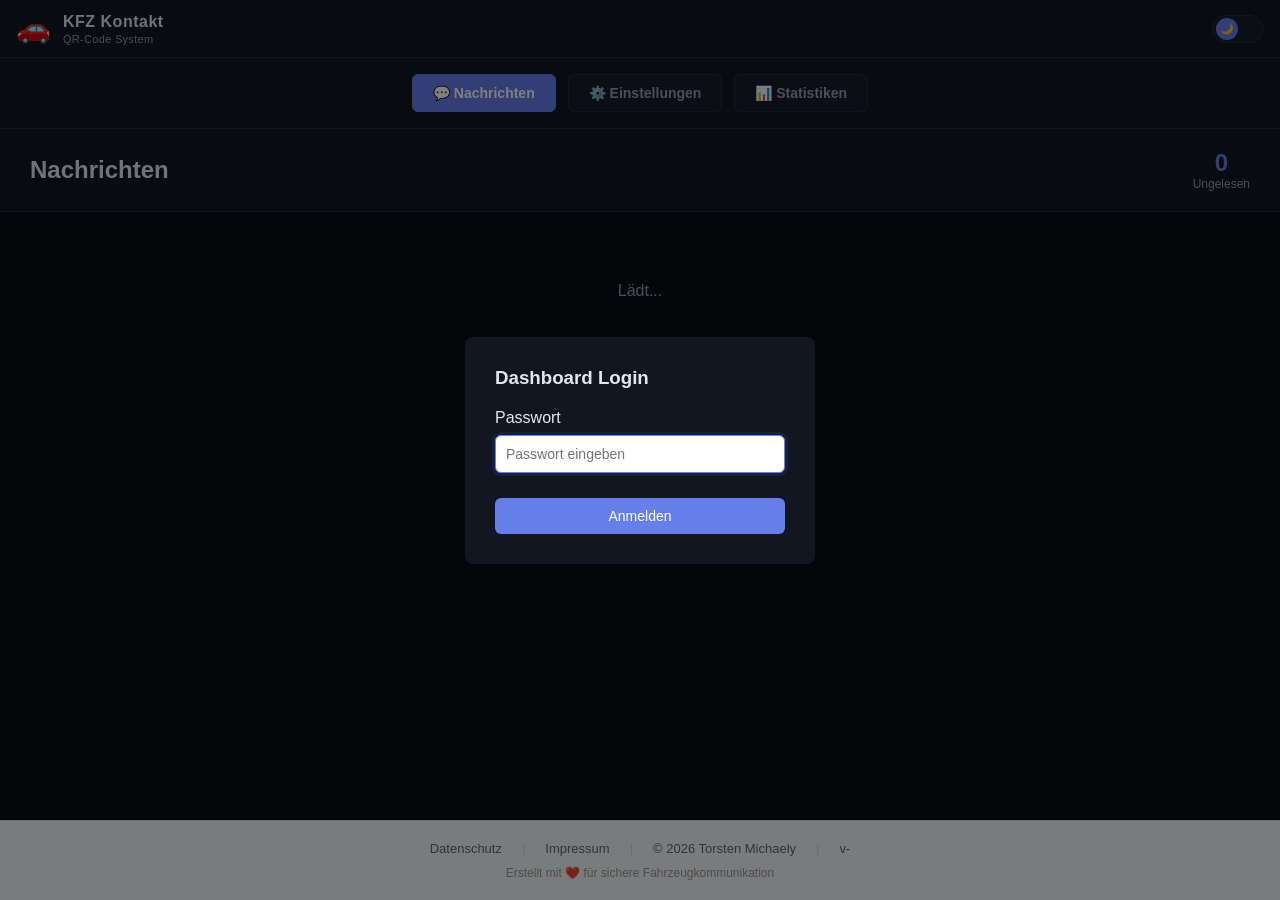
==== frontend/dashboard/index.html @ 1557afb9 "Fix: Navigation mit zentrierten Buttons und Einstellungen statt QR-Codes - Neue .nav-centered Naviga" ====
<!--
╔════════════════════════════════════════════════════════════════╗
║              KFZ Kontakt – QR-Code Kontaktsystem              ║
║                  © 2026 Torsten Michaely                       ║
║              Alle Rechte vorbehalten / All rights reserved     ║
║                                                                ║
║  Dieses Werk ist urheberrechtlich geschützt. Die Vervielfältigung
║  Verbreitung oder Bearbeitung ohne ausdrückliche Genehmigung  ║
║  des Urhebers ist untersagt und wird strafrechtlich verfolgt. ║
║  WhatsApp-Integration für flexible Kontaktmöglichkeiten.      ║
╚════════════════════════════════════════════════════════════════╝
-->
<!DOCTYPE html>
<html lang="de">
<head>
    <meta charset="UTF-8">
    <meta name="viewport" content="width=device-width, initial-scale=1.0">
    <title>KFZ Kontakt Dashboard</title>
    <meta name="copyright" content="© 2026 Torsten Michaely – Alle Rechte vorbehalten. WhatsApp-Integration für Kontaktmöglichkeiten.">
    <meta name="author" content="Torsten Michaely">
    <meta name="application-name" content="KFZ Kontakt">
    <meta name="description" content="QR-Code Nachrichtensystem für Fahrzeughalter – Dashboard zur Verwaltung">
    <meta name="keywords" content="KFZ, QR-Code, Kontakt, Fahrzeug, Nachricht, Telegram, WhatsApp">
    <meta name="robots" content="index, follow">
    <link rel="manifest" href="../manifest.json">
    <link rel="icon" href="../assets/favicon.svg" type="image/svg+xml">
    <link rel="icon" href="../assets/favicon.svg" sizes="any">
    <meta name="theme-color" content="#667eea">
    <link rel="stylesheet" href="css/style.css">

    <!-- Schema.org Structured Data -->
    <script type="application/ld+json">
    {
      "@context": "https://schema.org",
      "@type": "WebApplication",
      "name": "KFZ Kontakt",
      "url": "https://kfz-kontakt.michaely.de",
      "description": "Sichere QR-Code Kommunikation zwischen Fahrzeughaltern",
      "author": {
        "@type": "Person",
        "name": "Torsten Michaely"
      },
      "version": "1.0.124",
      "copyrightYear": 2026,
      "copyrightHolder": "Torsten Michaely",
      "applicationCategory": "BusinessApplication",
      "offers": {
        "@type": "Offer",
        "price": "0",
        "priceCurrency": "EUR"
      }
    }
    </script>
</head>
<body>
    <!-- Top Header mit Logo -->
    <header class="top-header">
        <div class="header-left">
            <span class="header-logo">🚗</span>
            <div class="header-title">
                <h1>KFZ Kontakt</h1>
                <span class="header-subtitle">QR-Code System</span>
            </div>
        </div>
        <div class="header-right">
            <button class="theme-toggle" onclick="toggleTheme()" title="Hell/Dunkel umschalten" aria-label="Theme wechseln">
                <div class="theme-toggle-knob" id="theme-knob">🌙</div>
            </button>
        </div>
    </header>

    <!-- Zentrierte Button-Navigation -->
    <nav class="nav-centered">
        <button class="nav-btn active" data-tab="messages">
            💬 Nachrichten
        </button>
        <button class="nav-btn" data-tab="settings">
            ⚙️ Einstellungen
        </button>
        <button class="nav-btn" data-tab="stats">
            📊 Statistiken
        </button>
    </nav>

    <div class="dashboard">
        <main class="main-content">
            <header class="header">
                <h1 id="pageTitle">Nachrichten</h1>
                <div class="header-right">
                    <div class="stats-quick">
                        <div class="stat">
                            <span class="stat-value" id="unreadCount">0</span>
                            <span class="stat-label">Ungelesen</span>
                        </div>
                    </div>
                </div>
            </header>

            <div class="content">
                <!-- Messages Tab -->
                <div id="messages" class="tab-content active">
                    <div class="messages-list" id="messagesList">
                        <div class="loading">Lädt...</div>
                    </div>
                </div>

                <!-- QR Codes Tab -->
                <div id="settings" class="tab-content">
                    <div class="qrcodes-section">
                        <div class="section-header">
                            <h2>Einstellungen & QR-Codes</h2>
                        </div>

                        <!-- WhatsApp Settings -->
                        <div style="background: #f5f5f5; padding: 20px; border-radius: 8px; margin-bottom: 20px;">
                            <h3 style="margin-bottom: 15px;">WhatsApp Kontakt</h3>
                            <div class="form-group">
                                <label>WhatsApp Nummer (z.B. +491234567890)</label>
                                <div style="display: flex; gap: 10px;">
                                    <input type="text" id="whatsappNumber" placeholder="+49..." style="flex: 1;">
                                    <button class="btn btn-primary" id="saveWhatsappBtn" style="width: auto;">Speichern</button>
                                </div>
                                <small style="color: #999; margin-top: 5px; display: block;">Besucher können dich direkt über WhatsApp kontaktieren</small>
                            </div>
                        </div>

                        <div class="section-header">
                            <h2>Meine QR-Codes</h2>
                            <button class="btn btn-primary" id="generateBtn">+ Neuer QR-Code</button>
                        </div>

                        <div class="qr-generator-modal" id="generatorModal" style="display: none;">
                            <div class="modal-content">
                                <h3>Neuen QR-Code erstellen</h3>
                                <div class="form-group">
                                    <label>Beschreibung (z.B. "Mein Auto")</label>
                                    <input type="text" id="qrLabel" placeholder="Mein Auto" value="Mein Auto">
                                </div>
                                <div class="form-group">
                                    <label>Text auf Sticker</label>
                                    <select id="qrTitleSelect" style="margin-bottom: 8px;">
                                        <option value="">-- Vorschlag wählen --</option>
                                        <option value="FAHRZEUG KONTAKT">FAHRZEUG KONTAKT</option>
                                        <option value="FAHRZEUG MELDUNG">FAHRZEUG MELDUNG</option>
                                        <option value="BESITZER KONTAKTIEREN">BESITZER KONTAKTIEREN</option>
                                        <option value="KONTAKT BESITZER">KONTAKT BESITZER</option>
                                        <option value="FAHRZEUG NACHRICHT">FAHRZEUG NACHRICHT</option>
                                        <option value="SCANNEN & KONTAKT">SCANNEN & KONTAKT</option>
                                        <option value="AUTOHALTER KONTAKT">AUTOHALTER KONTAKT</option>
                                        <option value="FAHRZEUGBESITZER MELDUNG">FAHRZEUGBESITZER MELDUNG</option>
                                        <option value="NACHRICHT AN BESITZER">NACHRICHT AN BESITZER</option>
                                    </select>
                                    <input type="text" id="qrTitle" placeholder="Oder Text eingeben..." value="FAHRZEUG KONTAKT">
                                </div>
                                <div class="form-group">
                                    <label>Design</label>
                                    <select id="qrDesign">
                                        <option value="default">Standard – Mit Rahmen und Label</option>
                                        <option value="minimal">Minimal – Kompakt, nur QR-Code</option>
                                        <option value="professional">Professionell – Großer Rahmen mit Titel</option>
                                    </select>
                                    <small style="color: #999; margin-top: 5px; display: block;" id="designInfo">
                                        Standard: 400×500px, hellgrau mit blauem Rahmen
                                    </small>
                                </div>
                                <div class="form-group">
                                    <label>Hintergrund-Farbe</label>
                                    <input type="color" id="qrBackgroundColor" value="#f5f5f5">
                                </div>
                                <div class="form-group">
                                    <label>Telefon-Icon</label>
                                    <select id="qrIconType">
                                        <option value="phone">☎️ Telefon</option>
                                        <option value="whatsapp">💬 WhatsApp</option>
                                        <option value="email">📧 Email</option>
                                        <option value="none">❌ Keine</option>
                                    </select>
                                </div>
                                <div class="form-group">
                                    <label>Icon Position</label>
                                    <select id="qrIconPosition">
                                        <option value="bottom">⬇️ Unten</option>
                                        <option value="bottom-right">↘️ Unten-Rechts</option>
                                        <option value="right">➡️ Rechts</option>
                                        <option value="top-right">↗️ Oben-Rechts</option>
                                    </select>
                                </div>
                                <div class="form-group">
                                    <label>Kennzeichen (z.B. AB-CD 1234)</label>
                                    <input type="text" id="qrLicensePlate" placeholder="AB-CD 1234">
                                </div>
                                <div class="form-group">
                                    <label>Fahrzeugbild</label>
                                    <input type="file" id="qrVehicleImage" accept="image/png,image/jpeg,image/webp">
                                    <small style="color: #999; margin-top: 5px; display: block;">PNG, JPG oder WebP, max. 5MB</small>
                                </div>
                                <div class="modal-buttons">
                                    <button class="btn btn-primary" id="createQrBtn">Erstellen</button>
                                    <button class="btn btn-secondary" id="closeModalBtn">Abbrechen</button>
                                </div>
                            </div>
                        </div>

                        <div class="qrcodes-grid" id="qrcodesGrid">
                            <div class="loading">Lädt...</div>
                        </div>
                    </div>

                    <!-- Edit QR Code Modal -->
                    <div class="modal" id="editQRModal" style="display: none;">
                        <div class="modal-content">
                            <button class="close-btn" id="closeEditBtn">&times;</button>
                            <h3>QR-Code bearbeiten</h3>
                            <div class="form-group">
                                <label>Beschreibung</label>
                                <input type="text" id="editQRLabel" placeholder="Mein Auto">
                            </div>
                            <div class="form-group">
                                <label>Text auf Sticker</label>
                                <select id="editQRTitleSelect" style="margin-bottom: 8px;">
                                    <option value="">-- Vorschlag wählen --</option>
                                    <option value="FAHRZEUG KONTAKT">FAHRZEUG KONTAKT</option>
                                    <option value="FAHRZEUG MELDUNG">FAHRZEUG MELDUNG</option>
                                    <option value="BESITZER KONTAKTIEREN">BESITZER KONTAKTIEREN</option>
                                    <option value="KONTAKT BESITZER">KONTAKT BESITZER</option>
                                    <option value="FAHRZEUG NACHRICHT">FAHRZEUG NACHRICHT</option>
                                    <option value="SCANNEN & KONTAKT">SCANNEN & KONTAKT</option>
                                    <option value="AUTOHALTER KONTAKT">AUTOHALTER KONTAKT</option>
                                    <option value="FAHRZEUGBESITZER MELDUNG">FAHRZEUGBESITZER MELDUNG</option>
                                    <option value="NACHRICHT AN BESITZER">NACHRICHT AN BESITZER</option>
                                </select>
                                <input type="text" id="editQRTitle" placeholder="Oder Text eingeben...">
                            </div>
                            <div class="form-group">
                                <label>Design</label>
                                <select id="editQRDesign">
                                    <option value="default">Standard – Mit Rahmen und Label</option>
                                    <option value="minimal">Minimal – Kompakt, nur QR-Code</option>
                                    <option value="professional">Professionell – Großer Rahmen mit Titel</option>
                                </select>
                                <small style="color: #999; margin-top: 5px; display: block;" id="editDesignInfo">
                                    Standard: 400×500px, hellgrau mit blauem Rahmen
                                </small>
                            </div>
                            <div class="form-group">
                                <label>Hintergrund-Farbe</label>
                                <input type="color" id="editQRBackgroundColor" value="#f5f5f5">
                            </div>
                            <div class="form-group">
                                <label>Telefon-Icon</label>
                                <select id="editQRIconType">
                                    <option value="phone">☎️ Telefon</option>
                                    <option value="whatsapp">💬 WhatsApp</option>
                                    <option value="email">📧 Email</option>
                                    <option value="none">❌ Keine</option>
                                </select>
                            </div>
                            <div class="form-group">
                                <label>Icon Position</label>
                                <select id="editQRIconPosition">
                                    <option value="bottom">⬇️ Unten</option>
                                    <option value="bottom-right">↘️ Unten-Rechts</option>
                                    <option value="right">➡️ Rechts</option>
                                    <option value="top-right">↗️ Oben-Rechts</option>
                                </select>
                            </div>
                            <div class="form-group">
                                <label>Kennzeichen (z.B. AB-CD 1234)</label>
                                <input type="text" id="editLicensePlate" placeholder="AB-CD 1234">
                            </div>
                            <div class="form-group">
                                <label>Fahrzeugbild</label>
                                <div style="display: flex; gap: 10px; align-items: flex-start;">
                                    <input type="file" id="editVehicleImage" accept="image/png,image/jpeg,image/webp" style="flex: 1;">
                                    <button type="button" class="btn btn-primary" id="uploadVehicleImageBtn" style="width: auto;">Hochladen</button>
                                </div>
                                <small style="color: #999; margin-top: 5px; display: block;">PNG, JPG oder WebP, max. 5MB</small>
                                <div id="vehicleImagePreview" style="margin-top: 10px;"></div>
                            </div>
                            <div class="modal-buttons">
                                <button class="btn btn-primary" id="saveEditBtn">Speichern</button>
                                <button class="btn btn-secondary" id="cancelEditBtn">Abbrechen</button>
                            </div>
                        </div>
                    </div>
                </div>

                <!-- Stats Tab -->
                <div id="stats" class="tab-content">
                    <div class="stats-grid">
                        <div class="stat-card">
                            <div class="stat-card-title">Gesamt Nachrichten</div>
                            <div class="stat-card-value" id="totalMessages">0</div>
                        </div>
                        <div class="stat-card">
                            <div class="stat-card-title">Ungelesen</div>
                            <div class="stat-card-value" id="statsUnread">0</div>
                        </div>
                        <div class="stat-card">
                            <div class="stat-card-title">Beantwortet</div>
                            <div class="stat-card-value" id="statsResponded">0</div>
                        </div>
                    </div>
                </div>
            </div>
        </main>
    </div>

    <!-- Message Detail Modal -->
    <div class="modal" id="messageModal" style="display: none;">
        <div class="modal-content large">
            <button class="close-btn" id="closeMessageBtn">&times;</button>
            <div id="messageDetail"></div>
            <div class="modal-buttons">
                <button class="btn btn-secondary" id="markUnreadBtn">Als ungelesen markieren</button>
                <button class="btn btn-primary" id="markRespondedBtn">Als beantwortet markieren</button>
            </div>
        </div>
    </div>

    <!-- Bestätigung Modal -->
    <div class="modal" id="confirmModal" style="display: none;">
        <div class="modal-content">
            <h3 id="confirmTitle">Bestätigung</h3>
            <p id="confirmMessage"></p>
            <div class="modal-buttons">
                <button class="btn btn-secondary" id="confirmCancel">Abbrechen</button>
                <button class="btn btn-primary" id="confirmOk">Bestätigen</button>
            </div>
        </div>
    </div>

    <!-- Fehler Modal -->
    <div class="modal" id="errorModal" style="display: none;">
        <div class="modal-content">
            <h3>Fehler</h3>
            <p id="errorMessage"></p>
            <div class="modal-buttons">
                <button class="btn btn-primary" id="errorOk">OK</button>
            </div>
        </div>
    </div>

    <!-- Download Modal -->
    <div class="modal" id="downloadModal" style="display: none;">
        <div class="modal-content">
            <button class="close-btn" id="closeDownloadBtn">&times;</button>
            <h3>QR-Code Herunterladen</h3>
            <div style="text-align: center; margin: 20px 0;">
                <img id="downloadPreview" src="" alt="QR-Code" style="max-width: 300px; border-radius: 8px;">
            </div>
            <div style="text-align: center; color: #666; font-size: 14px; margin-bottom: 20px;" id="downloadLabel"></div>
            <div class="modal-buttons">
                <button class="btn btn-secondary" id="closeDownloadBtnBottom">Abbrechen</button>
                <button class="btn btn-primary" id="confirmDownloadBtn">Herunterladen</button>
            </div>
        </div>
    </div>

    <!-- Login Modal -->
    <div class="modal" id="loginModal" style="display: none;">
        <div class="modal-content" style="width: 350px;">
            <h3>Dashboard Login</h3>
            <div class="form-group">
                <label>Passwort</label>
                <input type="password" id="loginPassword" placeholder="Passwort eingeben" autofocus>
            </div>
            <div class="modal-buttons">
                <button class="btn btn-primary" id="loginBtn">Anmelden</button>
            </div>
        </div>
    </div>

    <!-- Footer -->
    <footer style="background: #f5f7fa; border-top: 1px solid #ddd; padding: 20px; text-align: center; font-size: 13px; color: #666; margin-top: auto; clear: both;">
        <div style="display: flex; justify-content: center; gap: 20px; align-items: center; flex-wrap: wrap;">
            <a href="/datenschutz.html" style="color: #666; text-decoration: none;">Datenschutz</a>
            <span style="color: #ddd;">|</span>
            <a href="/impressum.html" style="color: #666; text-decoration: none;">Impressum</a>
            <span style="color: #ddd;">|</span>
            <span>© <span id="footer-year"></span> Torsten Michaely</span>
            <span style="color: #ddd;">|</span>
            <span>v<span id="footer-version">-</span></span>
        </div>
        <div style="margin-top: 10px; font-size: 12px; color: #999;">
            Erstellt mit ❤️ für sichere Fahrzeugkommunikation
        </div>
    </footer>

    <!-- Theme Toggle -->
    <script>
        // Theme Toggle Function
        function toggleTheme() {
            const html = document.documentElement;
            const isDark = !html.classList.contains('light');

            if (isDark) {
                html.classList.add('light');
                localStorage.setItem('theme', 'light');
                document.getElementById('theme-knob').textContent = '☀️';
            } else {
                html.classList.remove('light');
                localStorage.setItem('theme', 'dark');
                document.getElementById('theme-knob').textContent = '🌙';
            }
        }

        // Load saved theme
        function initTheme() {
            const saved = localStorage.getItem('theme');
            if (saved === 'light') {
                document.documentElement.classList.add('light');
                document.getElementById('theme-knob').textContent = '☀️';
            }
        }

        // Initialize theme on page load
        initTheme();
    </script>

    <script src="js/dashboard.js?v=0"></script>

    <!-- Footer Year & Version Script -->
    <script>
        // Set footer year
        document.getElementById('footer-year').textContent = new Date().getFullYear();

        // Load version from API
        fetch('/api/version')
            .then(res => res.json())
            .then(data => {
                if (data.version) {
                    // Update both header and footer version
                    const headerVersion = document.getElementById('header-version');
                    const footerVersion = document.getElementById('footer-version');
                    if (headerVersion) headerVersion.textContent = data.version;
                    if (footerVersion) footerVersion.textContent = data.version;
                    console.log('[Version] Geladen:', data.version);
                }
            })
            .catch(err => console.warn('[Version] Fehler beim Laden:', err));
    </script>

    <!-- Service Worker Registration -->
    <script>
        if ('serviceWorker' in navigator) {
            window.addEventListener('load', () => {
                navigator.serviceWorker.register('/sw.js')
                    .then((reg) => {
                        console.log('[Service Worker] Registriert:', reg);
                        // Überprüfe auf Updates
                        setInterval(() => {
                            reg.update();
                        }, 60000); // Alle 60 Sekunden prüfen
                    })
                    .catch((err) => {
                        console.warn('[Service Worker] Fehler:', err);
                    });
            });

            // Höre auf Nachrichten vom Service Worker
            navigator.serviceWorker.addEventListener('message', (event) => {
                if (event.data && event.data.type === 'UPDATE_AVAILABLE') {
                    console.log('[Service Worker] Update verfügbar');
                    // Optionale Update-Benachrichtigung für Benutzer
                }
            });
        }
    </script>
</body>
</html>
---- frontend/dashboard/css/style.css ----
/* © 2026 Torsten Michaely - KFZ Kontakt CSS */
/* Mit WhatsApp-Integration für flexible Kontaktmöglichkeiten */

/* Dark Mode (Standard) */
:root {
  --bg: #0a0d14;
  --panel: #111620;
  --panel2: #161c28;
  --border: #1e2d45;
  --primary: #667eea;
  --primary-dark: #5568d3;
  --secondary: #764ba2;
  --accent: #667eea;
  --success: #10b981;
  --danger: #e74c3c;
  --warning: #f59e0b;
  --info: #3b82f6;
  --text: #e2e8f0;
  --muted: #8da0b5;
  --light: #f5f7fa;
  --dark: #333;
  --font-sans: -apple-system, BlinkMacSystemFont, 'Segoe UI', Roboto, sans-serif;
  --font-mono: 'Courier New', monospace;
  --whatsapp: #25D366;
  --telegram: #0088cc;
  --shadow: 0 2px 8px rgba(0,0,0,0.3);
  --shadow-lg: 0 10px 25px rgba(0,0,0,0.4);
  --glow: rgba(102, 126, 234, 0.15);
}

/* Light Mode */
html.light {
  --bg: #f0f4f8;
  --panel: #ffffff;
  --panel2: #e8eef5;
  --border: #cbd5e1;
  --primary: #667eea;
  --primary-dark: #5568d3;
  --secondary: #764ba2;
  --accent: #667eea;
  --success: #10b981;
  --danger: #e74c3c;
  --warning: #f59e0b;
  --info: #3b82f6;
  --text: #1e293b;
  --muted: #475569;
  --light: #f5f7fa;
  --dark: #333;
  --font-sans: -apple-system, BlinkMacSystemFont, 'Segoe UI', Roboto, sans-serif;
  --font-mono: 'Courier New', monospace;
  --whatsapp: #25D366;
  --telegram: #0088cc;
  --shadow: 0 2px 8px rgba(0,0,0,0.1);
  --shadow-lg: 0 10px 25px rgba(0,0,0,0.15);
  --glow: rgba(102, 126, 234, 0.1);
}

* {
    margin: 0;
    padding: 0;
    box-sizing: border-box;
}

html {
    height: 100%;
}

body {
    font-family: var(--font-sans);
    background: var(--bg);
    color: var(--text);
    display: flex;
    flex-direction: column;
    min-height: 100vh;
}

/* Top Header mit Logo */
.top-header {
    background: var(--panel);
    border-bottom: 1px solid var(--border);
    padding: 12px 16px;
    display: flex;
    justify-content: space-between;
    align-items: center;
    gap: 12px;
    position: sticky;
    top: 0;
    z-index: 100;
}

.header-left {
    display: flex;
    align-items: center;
    gap: 12px;
    flex: 1;
    min-width: 0;
}

.header-logo {
    font-size: 28px;
    flex-shrink: 0;
}

.header-title {
    display: flex;
    flex-direction: column;
    gap: 2px;
    min-width: 0;
}

.header-title h1 {
    margin: 0;
    font-size: 16px;
    font-weight: 700;
    letter-spacing: 0.5px;
    color: var(--text);
    white-space: nowrap;
    overflow: hidden;
    text-overflow: ellipsis;
}

.header-subtitle {
    font-size: 11px;
    color: var(--muted);
    letter-spacing: 0.3px;
    white-space: nowrap;
    overflow: hidden;
    text-overflow: ellipsis;
}

.header-right {
    display: flex;
    align-items: center;
    gap: 8px;
    flex-shrink: 0;
}

.version-label {
    display: none;
}

/* Theme Toggle */
.theme-toggle {
    background: var(--panel2);
    border: 1px solid var(--border);
    border-radius: 50px;
    width: 52px;
    height: 28px;
    cursor: pointer;
    position: relative;
    flex-shrink: 0;
    transition: background 0.3s, border-color 0.3s;
    display: flex;
    align-items: center;
    padding: 0 3px;
    gap: 0;
}

.theme-toggle:hover {
    border-color: var(--accent);
}

.theme-toggle-knob {
    width: 22px;
    height: 22px;
    border-radius: 50%;
    background: var(--accent);
    transition: transform 0.3s cubic-bezier(.4,0,.2,1);
    display: flex;
    align-items: center;
    justify-content: center;
    font-size: 11px;
    flex-shrink: 0;
}

html.light .theme-toggle-knob {
    transform: translateX(24px);
}

/* Zentrierte Button-Navigation */
.nav-centered {
    display: flex;
    justify-content: center;
    gap: 12px;
    background: var(--panel);
    border-bottom: 1px solid var(--border);
    padding: 16px 20px;
    flex-wrap: wrap;
}

.nav-btn {
    background: var(--panel2);
    border: 1px solid var(--border);
    color: var(--muted);
    font-family: var(--font-sans);
    font-size: 14px;
    font-weight: 600;
    padding: 10px 20px;
    cursor: pointer;
    border-radius: 6px;
    transition: all 0.2s;
    white-space: nowrap;
    display: flex;
    align-items: center;
    gap: 6px;
}

.nav-btn:hover {
    color: var(--text);
    border-color: var(--accent);
}

.nav-btn.active {
    background: var(--accent);
    color: white;
    border-color: var(--accent);
}

.dashboard {
    display: flex;
    flex-direction: column;
    flex: 1;
}

.sidebar {
    display: none;
}

.main-content {
    flex: 1;
    display: flex;
    flex-direction: column;
    overflow: hidden;
}

.header {
    background: var(--panel);
    padding: 20px 30px;
    border-bottom: 1px solid var(--border);
    display: flex;
    justify-content: space-between;
    align-items: center;
}

.header h1 {
    font-size: 24px;
    color: var(--text);
}

.version-badge {
    display: none; /* Version jetzt im Footer */
}

.stats-quick {
    display: flex;
    gap: 20px;
}

.stat {
    display: flex;
    flex-direction: column;
    align-items: center;
}

.stat-value {
    font-size: 24px;
    font-weight: 700;
    color: #667eea;
}

.stat-label {
    font-size: 12px;
    color: var(--muted);
}

.content {
    flex: 1;
    overflow-y: auto;
    padding: 30px;
}

.tab-content {
    display: none;
}

.tab-content.active {
    display: block;
}

.messages-list {
    display: flex;
    flex-direction: column;
    gap: 15px;
}

.message-card {
    background: var(--panel);
    border-radius: 8px;
    padding: 20px;
    cursor: pointer;
    transition: all 0.3s;
    border-left: 4px solid #667eea;
}

.message-card:hover {
    box-shadow: 0 4px 12px rgba(0,0,0,0.1);
    transform: translateY(-2px);
}

.message-card.unread {
    border-left-color: #ff6b6b;
    background: #fff9f9;
}

.message-header {
    display: flex;
    justify-content: space-between;
    margin-bottom: 10px;
}

.message-sender {
    font-weight: 600;
    color: var(--text);
}

.message-time {
    font-size: 12px;
    color: var(--muted);
}

.message-category {
    display: inline-block;
    background: var(--panel2);
    padding: 4px 12px;
    border-radius: 20px;
    font-size: 12px;
    color: var(--muted);
    margin-bottom: 10px;
}

.message-preview {
    color: var(--muted);
    font-size: 14px;
    line-height: 1.5;
    overflow: hidden;
    text-overflow: ellipsis;
    display: -webkit-box;
    -webkit-line-clamp: 2;
    -webkit-box-orient: vertical;
}

.message-qr {
    font-size: 12px;
    color: var(--muted);
    margin-top: 10px;
}

.loading {
    text-align: center;
    padding: 40px;
    color: var(--muted);
}

.qrcodes-section {
    background: var(--panel);
    border-radius: 8px;
    padding: 25px;
}

.section-header {
    display: flex;
    justify-content: space-between;
    align-items: center;
    margin-bottom: 25px;
}

.section-header h2 {
    font-size: 18px;
    color: var(--text);
}

.btn {
    padding: 10px 20px;
    border: none;
    border-radius: 6px;
    cursor: pointer;
    font-size: 14px;
    font-weight: 500;
    transition: all 0.3s;
}

.btn-primary {
    background: #667eea;
    color: white;
}

.btn-primary:hover {
    background: #5568d3;
}

.btn-secondary {
    background: var(--panel2);
    color: var(--text);
}

.btn-secondary:hover {
    background: #e0e0e0;
}

.qrcodes-grid {
    display: grid;
    grid-template-columns: repeat(auto-fill, minmax(250px, 1fr));
    gap: 20px;
}

.qrcode-card {
    background: var(--panel);
    border-radius: 8px;
    padding: 20px;
    border: 1px solid #e0e0e0;
    text-align: center;
    transition: all 0.3s;
}

.qrcode-card:hover {
    box-shadow: 0 4px 12px rgba(0,0,0,0.1);
}

.qrcode-preview {
    width: 150px;
    height: 150px;
    margin: 0 auto 15px;
    background: var(--panel2);
    border-radius: 6px;
    display: flex;
    align-items: center;
    justify-content: center;
    font-size: 12px;
    color: var(--muted);
}

.qrcode-preview img {
    width: 100%;
    height: 100%;
    border-radius: 6px;
}

.qrcode-label {
    font-weight: 600;
    color: var(--text);
    margin-bottom: 10px;
}

.qrcode-actions {
    display: flex;
    gap: 10px;
    margin-top: 15px;
}

.qrcode-actions button {
    flex: 1;
    padding: 8px 12px;
    font-size: 12px;
}

.stats-grid {
    display: grid;
    grid-template-columns: repeat(auto-fit, minmax(250px, 1fr));
    gap: 20px;
}

.stat-card {
    background: var(--panel);
    border-radius: 8px;
    padding: 25px;
    text-align: center;
    border-top: 4px solid #667eea;
}

.stat-card-title {
    color: var(--muted);
    font-size: 14px;
    margin-bottom: 10px;
}

.stat-card-value {
    font-size: 36px;
    font-weight: 700;
    color: #667eea;
}

.modal {
    position: fixed;
    top: 0;
    left: 0;
    right: 0;
    bottom: 0;
    background: rgba(0,0,0,0.5);
    display: flex;
    justify-content: center;
    align-items: center;
    z-index: 1000;
}

.modal-content {
    background: var(--panel);
    border-radius: 8px;
    padding: 30px;
    max-width: 500px;
    width: 90%;
    max-height: 90vh;
    overflow-y: auto;
    position: relative;
}

.modal-content.large {
    max-width: 800px;
}

.close-btn {
    position: absolute;
    top: 15px;
    right: 15px;
    background: none;
    border: none;
    font-size: 28px;
    cursor: pointer;
    color: var(--muted);
}

.modal-content h3 {
    margin-bottom: 20px;
    color: var(--text);
}

.form-group {
    margin-bottom: 20px;
}

.form-group label {
    display: block;
    margin-bottom: 8px;
    color: var(--text);
    font-weight: 500;
}

.form-group input,
.form-group select {
    width: 100%;
    padding: 10px;
    border: 1px solid var(--border);
    border-radius: 6px;
    font-size: 14px;
}

.form-group input:focus,
.form-group select:focus {
    outline: none;
    border-color: #667eea;
    box-shadow: 0 0 0 3px rgba(102,126,234,0.1);
}

.modal-buttons {
    display: flex;
    gap: 10px;
    margin-top: 25px;
}

.modal-buttons button {
    flex: 1;
}

.message-detail-header {
    margin-bottom: 20px;
}

.message-detail-header h2 {
    color: var(--text);
    margin-bottom: 5px;
}

.message-detail-meta {
    display: flex;
    gap: 20px;
    font-size: 14px;
    color: var(--muted);
}

.message-detail-body {
    background: var(--panel2);
    padding: 15px;
    border-radius: 6px;
    margin: 20px 0;
    white-space: pre-wrap;
    line-height: 1.6;
}

@media (max-width: 768px) {
    .dashboard {
        flex-direction: column;
    }

    .sidebar {
        width: 100%;
        padding: 15px 20px;
    }

    .nav {
        flex-direction: row;
        gap: 5px;
    }

    .nav-item {
        flex: 1;
        justify-content: center;
    }

    .header {
        flex-direction: column;
        gap: 15px;
    }

    .section-header {
        flex-direction: column;
        gap: 10px;
    }

    .qrcodes-grid {
        grid-template-columns: 1fr;
    }
}
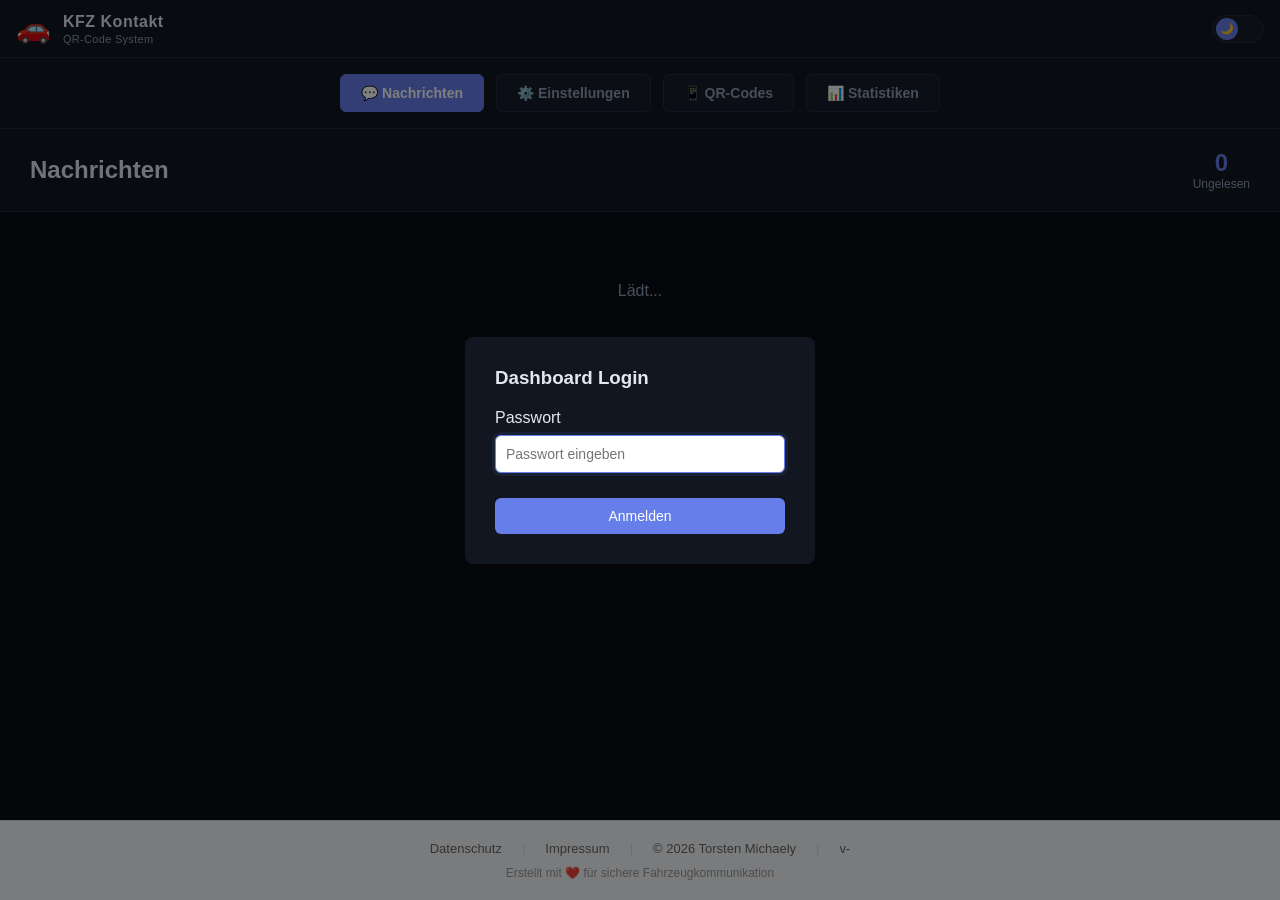
==== commit 7040a68e: "Feature: Separate Einstellungen Tab mit Telefonnummer und QR-Codes - Neue Einstellungen Tab mit nur " ====
--- a/frontend/dashboard/index.html
+++ b/frontend/dashboard/index.html
@@ -77,6 +77,9 @@
         <button class="nav-btn" data-tab="settings">
             ⚙️ Einstellungen
         </button>
+        <button class="nav-btn" data-tab="qrcodes">
+            📱 QR-Codes
+        </button>
         <button class="nav-btn" data-tab="stats">
             📊 Statistiken
         </button>
@@ -104,26 +107,44 @@
                     </div>
                 </div>
 
-                <!-- QR Codes Tab -->
+                <!-- Settings Tab -->
                 <div id="settings" class="tab-content">
-                    <div class="qrcodes-section">
+                    <div style="max-width: 600px; margin: 0 auto;">
                         <div class="section-header">
-                            <h2>Einstellungen & QR-Codes</h2>
+                            <h2>Einstellungen</h2>
+                        </div>
+
+                        <!-- Telefonnummer Settings -->
+                        <div style="background: var(--panel2); padding: 20px; border-radius: 8px; border: 1px solid var(--border); margin-bottom: 20px;">
+                            <h3 style="margin-bottom: 15px; color: var(--text);">📞 Telefonnummer</h3>
+                            <div class="form-group">
+                                <label>Deine Telefonnummer (z.B. +491234567890)</label>
+                                <div style="display: flex; gap: 10px;">
+                                    <input type="text" id="phoneNumber" placeholder="+49..." style="flex: 1;">
+                                    <button class="btn btn-primary" id="savePhoneBtn" style="width: auto;">Speichern</button>
+                                </div>
+                                <small style="color: var(--muted); margin-top: 5px; display: block;">Besucher können dich direkt anrufen</small>
+                            </div>
                         </div>
 
                         <!-- WhatsApp Settings -->
-                        <div style="background: #f5f5f5; padding: 20px; border-radius: 8px; margin-bottom: 20px;">
-                            <h3 style="margin-bottom: 15px;">WhatsApp Kontakt</h3>
+                        <div style="background: var(--panel2); padding: 20px; border-radius: 8px; border: 1px solid var(--border); margin-bottom: 20px;">
+                            <h3 style="margin-bottom: 15px; color: var(--text);">💬 WhatsApp Kontakt</h3>
                             <div class="form-group">
                                 <label>WhatsApp Nummer (z.B. +491234567890)</label>
                                 <div style="display: flex; gap: 10px;">
                                     <input type="text" id="whatsappNumber" placeholder="+49..." style="flex: 1;">
                                     <button class="btn btn-primary" id="saveWhatsappBtn" style="width: auto;">Speichern</button>
                                 </div>
-                                <small style="color: #999; margin-top: 5px; display: block;">Besucher können dich direkt über WhatsApp kontaktieren</small>
-                            </div>
-                        </div>
-
+                                <small style="color: var(--muted); margin-top: 5px; display: block;">Besucher können dich direkt über WhatsApp kontaktieren</small>
+                            </div>
+                        </div>
+                    </div>
+                </div>
+
+                <!-- QR Codes Tab -->
+                <div id="qrcodes" class="tab-content">
+                    <div class="qrcodes-section">
                         <div class="section-header">
                             <h2>Meine QR-Codes</h2>
                             <button class="btn btn-primary" id="generateBtn">+ Neuer QR-Code</button>
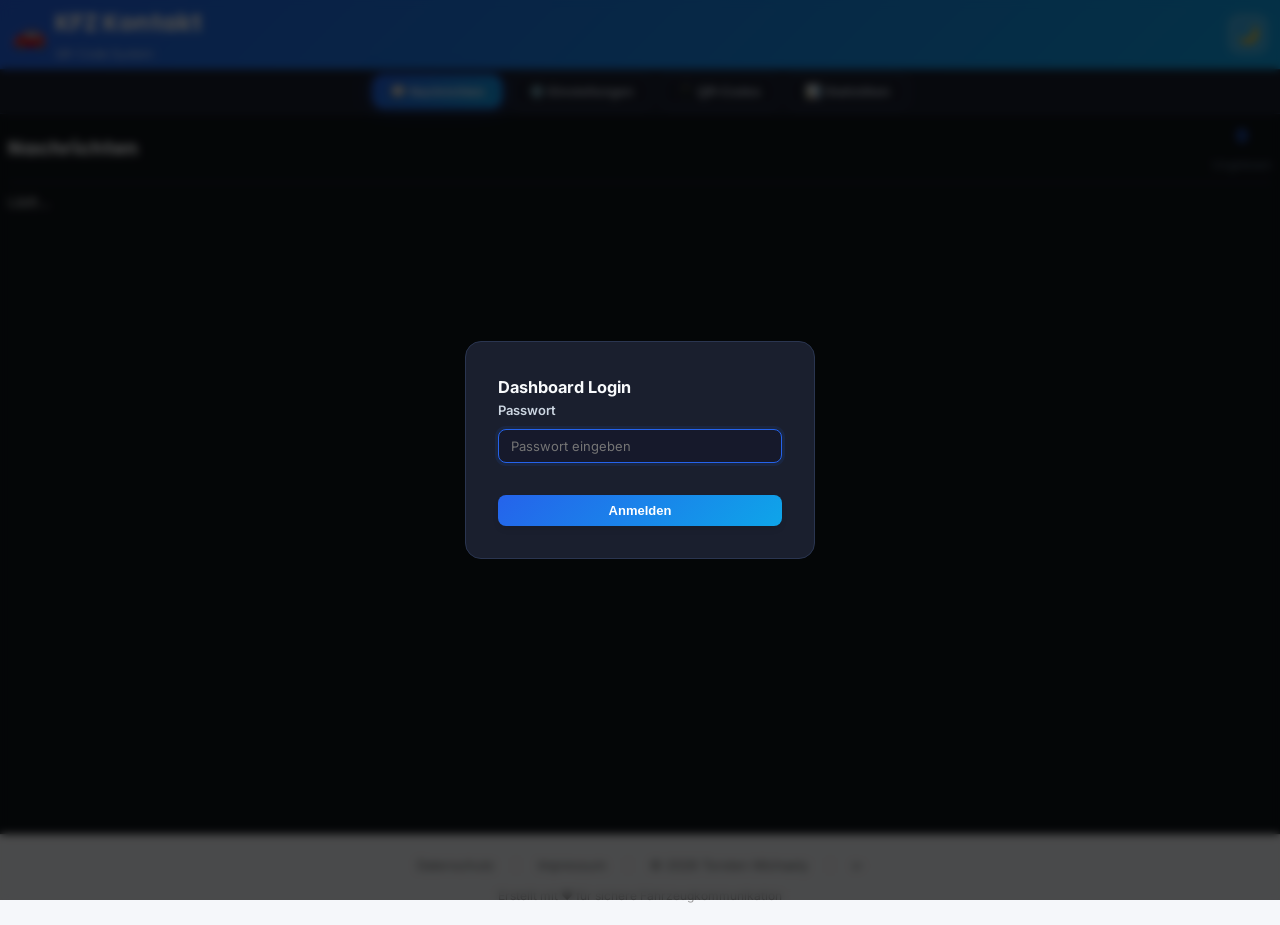
==== commit 8c0e2b71: "feat: Add professional settings card styling Redesign settings page with settings-card classes, larg" ====
--- a/frontend/dashboard/index.html
+++ b/frontend/dashboard/index.html
@@ -23,8 +23,8 @@
     <meta name="keywords" content="KFZ, QR-Code, Kontakt, Fahrzeug, Nachricht, Telegram, WhatsApp">
     <meta name="robots" content="index, follow">
     <link rel="manifest" href="../manifest.json">
-    <link rel="icon" href="../assets/favicon.svg" type="image/svg+xml">
-    <link rel="icon" href="../assets/favicon.svg" sizes="any">
+    <link rel="icon" type="image/x-icon" href="/favicon.ico">
+    <link rel="apple-touch-icon" href="/favicon.png">
     <meta name="theme-color" content="#667eea">
     <link rel="stylesheet" href="css/style.css">
 
@@ -109,35 +109,31 @@
 
                 <!-- Settings Tab -->
                 <div id="settings" class="tab-content">
-                    <div style="max-width: 600px; margin: 0 auto;">
+                    <div class="settings-section">
                         <div class="section-header">
-                            <h2>Einstellungen</h2>
-                        </div>
-
-                        <!-- Telefonnummer Settings -->
-                        <div style="background: var(--panel2); padding: 20px; border-radius: 8px; border: 1px solid var(--border); margin-bottom: 20px;">
-                            <h3 style="margin-bottom: 15px; color: var(--text);">📞 Telefonnummer</h3>
-                            <div class="form-group">
-                                <label>Deine Telefonnummer (z.B. +491234567890)</label>
-                                <div style="display: flex; gap: 10px;">
-                                    <input type="text" id="phoneNumber" placeholder="+49..." style="flex: 1;">
-                                    <button class="btn btn-primary" id="savePhoneBtn" style="width: auto;">Speichern</button>
-                                </div>
-                                <small style="color: var(--muted); margin-top: 5px; display: block;">Besucher können dich direkt anrufen</small>
-                            </div>
+                            <h2>Benachrichtigungen</h2>
+                        </div>
+
+                        <!-- SMS Settings -->
+                        <div class="settings-card">
+                            <h3>📱 SMS-Benachrichtigungen</h3>
+                            <label class="settings-label">Mobilnummer für SMS</label>
+                            <div class="settings-input-group">
+                                <input type="text" id="phoneNumber" placeholder="+491234567890">
+                                <button class="btn btn-primary" id="savePhoneBtn">Speichern</button>
+                            </div>
+                            <small class="settings-helper">Du bekommst SMS wenn neue Nachrichten eingehen (privat, nicht öffentlich sichtbar)</small>
                         </div>
 
                         <!-- WhatsApp Settings -->
-                        <div style="background: var(--panel2); padding: 20px; border-radius: 8px; border: 1px solid var(--border); margin-bottom: 20px;">
-                            <h3 style="margin-bottom: 15px; color: var(--text);">💬 WhatsApp Kontakt</h3>
-                            <div class="form-group">
-                                <label>WhatsApp Nummer (z.B. +491234567890)</label>
-                                <div style="display: flex; gap: 10px;">
-                                    <input type="text" id="whatsappNumber" placeholder="+49..." style="flex: 1;">
-                                    <button class="btn btn-primary" id="saveWhatsappBtn" style="width: auto;">Speichern</button>
-                                </div>
-                                <small style="color: var(--muted); margin-top: 5px; display: block;">Besucher können dich direkt über WhatsApp kontaktieren</small>
-                            </div>
+                        <div class="settings-card">
+                            <h3>💬 WhatsApp Kontakt</h3>
+                            <label class="settings-label">Deine WhatsApp Nummer</label>
+                            <div class="settings-input-group">
+                                <input type="text" id="whatsappNumber" placeholder="+491234567890">
+                                <button class="btn btn-primary" id="saveWhatsappBtn">Speichern</button>
+                            </div>
+                            <small class="settings-helper">Besucher können dich über WhatsApp kontaktieren (öffentlich sichtbar)</small>
                         </div>
                     </div>
                 </div>
--- a/frontend/dashboard/css/style.css
+++ b/frontend/dashboard/css/style.css
@@ -1,631 +1,854 @@
-/* © 2026 Torsten Michaely - KFZ Kontakt CSS */
-/* Mit WhatsApp-Integration für flexible Kontaktmöglichkeiten */
-
-/* Dark Mode (Standard) */
+/* © 2026 Torsten Michaely - KFZ Kontakt Dashboard */
+/* Premium Professional Redesign v1.0 */
+
+@import url('https://fonts.googleapis.com/css2?family=Inter:wght@300;400;500;600;700&family=Poppins:wght@600;700;800&display=swap');
+
+/* ====== PROFESSIONAL DESIGN SYSTEM ====== */
 :root {
-  --bg: #0a0d14;
-  --panel: #111620;
-  --panel2: #161c28;
-  --border: #1e2d45;
-  --primary: #667eea;
-  --primary-dark: #5568d3;
-  --secondary: #764ba2;
-  --accent: #667eea;
-  --success: #10b981;
-  --danger: #e74c3c;
-  --warning: #f59e0b;
-  --info: #3b82f6;
-  --text: #e2e8f0;
-  --muted: #8da0b5;
-  --light: #f5f7fa;
-  --dark: #333;
-  --font-sans: -apple-system, BlinkMacSystemFont, 'Segoe UI', Roboto, sans-serif;
+  /* Color Palette - Professional */
+  --color-bg-dark: #0a0e27;
+  --color-bg-main: #0f1419;
+  --color-bg-secondary: #1a1f2e;
+  --color-bg-tertiary: #202735;
+  --color-surface: #16192b;
+  --color-surface-hover: #1e2441;
+  --color-border: #2a3550;
+  --color-border-light: #364559;
+
+  /* Primary Colors - Professional Blue/Green */
+  --color-primary: #2563eb;
+  --color-primary-dark: #1e40af;
+  --color-primary-light: #3b82f6;
+  --color-primary-accent: #0ea5e9;
+
+  /* Secondary - Professional Green */
+  --color-success: #059669;
+  --color-success-light: #10b981;
+  --color-success-bg: rgba(16, 185, 129, 0.1);
+
+  /* Status Colors */
+  --color-danger: #dc2626;
+  --color-warning: #f59e0b;
+  --color-info: #3b82f6;
+
+  /* Text Colors */
+  --color-text-primary: #f8fafc;
+  --color-text-secondary: #cbd5e1;
+  --color-text-tertiary: #94a3b8;
+  --color-text-muted: #64748b;
+
+  /* Typography */
+  --font-sans: 'Inter', -apple-system, BlinkMacSystemFont, 'Segoe UI', sans-serif;
+  --font-display: 'Poppins', sans-serif;
   --font-mono: 'Courier New', monospace;
-  --whatsapp: #25D366;
-  --telegram: #0088cc;
-  --shadow: 0 2px 8px rgba(0,0,0,0.3);
-  --shadow-lg: 0 10px 25px rgba(0,0,0,0.4);
-  --glow: rgba(102, 126, 234, 0.15);
-}
-
-/* Light Mode */
+
+  --font-size-xs: 12px;
+  --font-size-sm: 13px;
+  --font-size-base: 14px;
+  --font-size-md: 16px;
+  --font-size-lg: 18px;
+  --font-size-xl: 20px;
+  --font-size-2xl: 24px;
+  --font-size-3xl: 28px;
+  --font-size-4xl: 32px;
+
+  /* Spacing Grid (4px) */
+  --space-1: 4px;
+  --space-2: 8px;
+  --space-3: 12px;
+  --space-4: 16px;
+  --space-5: 20px;
+  --space-6: 24px;
+  --space-7: 28px;
+  --space-8: 32px;
+  --space-10: 40px;
+  --space-12: 48px;
+  --space-16: 64px;
+
+  /* Shadows - Professional */
+  --shadow-sm: 0 1px 2px 0 rgba(0, 0, 0, 0.05);
+  --shadow-md: 0 4px 6px -1px rgba(0, 0, 0, 0.1);
+  --shadow-lg: 0 10px 15px -3px rgba(0, 0, 0, 0.2);
+  --shadow-xl: 0 20px 25px -5px rgba(0, 0, 0, 0.3);
+  --shadow-focus: 0 0 0 3px rgba(37, 99, 235, 0.1);
+  --shadow-inset: inset 0 1px 2px 0 rgba(0, 0, 0, 0.1);
+
+  /* Radius - Modern */
+  --radius-sm: 6px;
+  --radius-md: 8px;
+  --radius-lg: 12px;
+  --radius-xl: 16px;
+  --radius-2xl: 20px;
+
+  /* Transitions */
+  --transition-fast: 150ms cubic-bezier(0.4, 0, 0.2, 1);
+  --transition-base: 200ms cubic-bezier(0.4, 0, 0.2, 1);
+  --transition-slow: 300ms cubic-bezier(0.4, 0, 0.2, 1);
+}
+
 html.light {
-  --bg: #f0f4f8;
-  --panel: #ffffff;
-  --panel2: #e8eef5;
-  --border: #cbd5e1;
-  --primary: #667eea;
-  --primary-dark: #5568d3;
-  --secondary: #764ba2;
-  --accent: #667eea;
-  --success: #10b981;
-  --danger: #e74c3c;
-  --warning: #f59e0b;
-  --info: #3b82f6;
-  --text: #1e293b;
-  --muted: #475569;
-  --light: #f5f7fa;
-  --dark: #333;
-  --font-sans: -apple-system, BlinkMacSystemFont, 'Segoe UI', Roboto, sans-serif;
-  --font-mono: 'Courier New', monospace;
-  --whatsapp: #25D366;
-  --telegram: #0088cc;
-  --shadow: 0 2px 8px rgba(0,0,0,0.1);
-  --shadow-lg: 0 10px 25px rgba(0,0,0,0.15);
-  --glow: rgba(102, 126, 234, 0.1);
-}
-
+  --color-bg-dark: #ffffff;
+  --color-bg-main: #f8fafc;
+  --color-bg-secondary: #f1f5f9;
+  --color-bg-tertiary: #e2e8f0;
+  --color-surface: #ffffff;
+  --color-surface-hover: #f8fafc;
+  --color-border: #e2e8f0;
+  --color-border-light: #cbd5e1;
+  --color-text-primary: #0f172a;
+  --color-text-secondary: #334155;
+  --color-text-tertiary: #64748b;
+  --color-text-muted: #94a3b8;
+}
+
+/* ====== GLOBAL STYLES ====== */
 * {
-    margin: 0;
-    padding: 0;
-    box-sizing: border-box;
-}
-
-html {
-    height: 100%;
-}
-
-body {
-    font-family: var(--font-sans);
-    background: var(--bg);
-    color: var(--text);
-    display: flex;
+  margin: 0;
+  padding: 0;
+  box-sizing: border-box;
+}
+
+html, body {
+  width: 100%;
+  height: 100%;
+  background: var(--color-bg-main);
+  color: var(--color-text-primary);
+  font-family: var(--font-sans);
+  font-size: var(--font-size-base);
+  line-height: 1.6;
+  transition: background-color var(--transition-base), color var(--transition-base);
+}
+
+/* ====== HEADER ====== */
+.top-header {
+  display: flex;
+  align-items: center;
+  justify-content: space-between;
+  padding: var(--space-1) var(--space-3);
+  background: linear-gradient(135deg, var(--color-primary) 0%, var(--color-primary-accent) 100%);
+  border-bottom: 1px solid var(--color-border);
+  box-shadow: var(--shadow-md);
+}
+
+.header-left {
+  display: flex;
+  align-items: center;
+  gap: var(--space-2);
+}
+
+.header-logo {
+  font-size: 28px;
+  line-height: 1;
+}
+
+.header-title h1 {
+  font-family: var(--font-display);
+  font-size: var(--font-size-2xl);
+  font-weight: 700;
+  color: white;
+  margin: 0;
+}
+
+.header-subtitle {
+  font-size: var(--font-size-xs);
+  color: rgba(255, 255, 255, 0.8);
+  margin-top: var(--space-1);
+}
+
+.header-right {
+  display: flex;
+  gap: var(--space-4);
+  align-items: center;
+}
+
+.theme-toggle {
+  width: 40px;
+  height: 40px;
+  border-radius: var(--radius-lg);
+  background: rgba(255, 255, 255, 0.2);
+  border: 1px solid rgba(255, 255, 255, 0.3);
+  color: white;
+  cursor: pointer;
+  display: flex;
+  align-items: center;
+  justify-content: center;
+  font-size: 18px;
+  transition: all var(--transition-base);
+}
+
+.theme-toggle:hover {
+  background: rgba(255, 255, 255, 0.3);
+  transform: scale(1.05);
+}
+
+/* ====== NAVIGATION ====== */
+.nav-centered {
+  display: flex;
+  justify-content: center;
+  gap: var(--space-2);
+  padding: var(--space-1) var(--space-3);
+  background: var(--color-bg-secondary);
+  border-bottom: 1px solid var(--color-border);
+  flex-wrap: wrap;
+}
+
+.nav-btn {
+  padding: var(--space-2) var(--space-4);
+  background: transparent;
+  border: 2px solid var(--color-border);
+  border-radius: var(--radius-lg);
+  color: var(--color-text-secondary);
+  font-size: var(--font-size-sm);
+  font-weight: 600;
+  cursor: pointer;
+  transition: all var(--transition-base);
+  white-space: nowrap;
+}
+
+.nav-btn:hover {
+  border-color: var(--color-primary);
+  color: var(--color-primary-light);
+}
+
+.nav-btn.active {
+  background: linear-gradient(135deg, var(--color-primary) 0%, var(--color-primary-accent) 100%);
+  border-color: var(--color-primary);
+  color: white;
+  box-shadow: 0 0 20px rgba(37, 99, 235, 0.3);
+}
+
+/* ====== DASHBOARD MAIN ====== */
+.dashboard {
+  display: flex;
+  height: calc(100vh - 180px);
+  overflow: hidden;
+  background: var(--color-bg-main);
+}
+
+.main-content {
+  flex: 1;
+  padding: var(--space-2);
+  overflow-y: auto;
+  width: 100%;
+}
+
+.header {
+  display: flex;
+  justify-content: space-between;
+  align-items: center;
+  margin-bottom: var(--space-2);
+  padding-bottom: var(--space-2);
+  border-bottom: 1px solid var(--color-border);
+}
+
+.header h1 {
+  font-family: var(--font-display);
+  font-size: var(--font-size-xl);
+  font-weight: 700;
+  color: var(--color-text-primary);
+}
+
+.header-right {
+  display: flex;
+  gap: var(--space-4);
+}
+
+.stats-quick {
+  display: flex;
+  gap: var(--space-6);
+}
+
+.stat {
+  text-align: center;
+}
+
+.stat-value {
+  display: block;
+  font-size: var(--font-size-lg);
+  font-weight: 700;
+  color: var(--color-primary);
+  font-family: var(--font-display);
+}
+
+.stat-label {
+  display: block;
+  font-size: var(--font-size-xs);
+  color: var(--color-text-muted);
+  margin-top: var(--space-1);
+}
+
+/* ====== CARDS ====== */
+.card {
+  background: var(--color-surface);
+  border: 1px solid var(--color-border);
+  border-radius: var(--radius-lg);
+  padding: var(--space-4);
+  box-shadow: var(--shadow-sm);
+  transition: all var(--transition-base);
+}
+
+.card:hover {
+  border-color: var(--color-primary);
+  box-shadow: var(--shadow-md);
+  transform: translateY(-2px);
+}
+
+.card-title {
+  font-family: var(--font-display);
+  font-size: var(--font-size-lg);
+  font-weight: 700;
+  color: var(--color-text-primary);
+  margin-bottom: var(--space-1);
+}
+
+/* ====== FORM ELEMENTS ====== */
+.form-group {
+  margin-bottom: var(--space-1);
+}
+
+label {
+  display: block;
+  font-size: var(--font-size-sm);
+  font-weight: 600;
+  color: var(--color-text-secondary);
+  margin-bottom: var(--space-2);
+}
+
+input, textarea, select {
+  width: 100%;
+  padding: var(--space-2) var(--space-3);
+  background: var(--color-bg-secondary);
+  border: 1px solid var(--color-border);
+  border-radius: var(--radius-md);
+  color: var(--color-text-primary);
+  font-size: var(--font-size-sm);
+  font-family: var(--font-sans);
+  transition: all var(--transition-base);
+}
+
+input:focus, textarea:focus, select:focus {
+  outline: none;
+  border-color: var(--color-primary);
+  box-shadow: var(--shadow-focus);
+  background: var(--color-surface);
+}
+
+/* ====== BUTTONS ====== */
+.btn {
+  padding: var(--space-2) var(--space-3);
+  border: none;
+  border-radius: var(--radius-md);
+  font-size: var(--font-size-sm);
+  font-weight: 600;
+  cursor: pointer;
+  transition: all var(--transition-base);
+  display: inline-flex;
+  align-items: center;
+  justify-content: center;
+  gap: var(--space-1);
+  text-decoration: none;
+}
+
+.btn-primary {
+  background: linear-gradient(135deg, var(--color-primary) 0%, var(--color-primary-accent) 100%);
+  color: white;
+  box-shadow: var(--shadow-md);
+}
+
+.btn-primary:hover {
+  transform: translateY(-2px);
+  box-shadow: var(--shadow-lg);
+}
+
+.btn-secondary {
+  background: var(--color-surface);
+  color: var(--color-text-secondary);
+  border: 1px solid var(--color-border);
+}
+
+.btn-secondary:hover {
+  border-color: var(--color-primary);
+  color: var(--color-primary);
+}
+
+.btn-success {
+  background: var(--color-success);
+  color: white;
+}
+
+.btn-danger {
+  background: var(--color-danger);
+  color: white;
+}
+
+/* ====== MESSAGES ====== */
+.messages-container {
+  display: grid;
+  grid-template-columns: repeat(auto-fill, minmax(250px, 1fr));
+  gap: var(--space-3);
+}
+
+.message-card {
+  background: var(--color-surface);
+  border: 1px solid var(--color-border);
+  border-left: 4px solid var(--color-primary);
+  border-radius: var(--radius-lg);
+  padding: var(--space-4);
+  transition: all var(--transition-base);
+}
+
+.message-card:hover {
+  box-shadow: var(--shadow-lg);
+  transform: translateY(-4px);
+}
+
+.message-header {
+  display: flex;
+  justify-content: space-between;
+  align-items: start;
+  margin-bottom: var(--space-1);
+}
+
+.message-sender {
+  font-weight: 600;
+  color: var(--color-text-primary);
+  font-size: var(--font-size-md);
+}
+
+.message-time {
+  font-size: var(--font-size-xs);
+  color: var(--color-text-muted);
+}
+
+.message-category {
+  display: inline-block;
+  background: var(--color-primary);
+  color: white;
+  font-size: var(--font-size-xs);
+  padding: var(--space-1) var(--space-3);
+  border-radius: var(--radius-sm);
+  margin-bottom: var(--space-1);
+  font-weight: 600;
+}
+
+.message-text {
+  color: var(--color-text-secondary);
+  line-height: 1.6;
+  margin-bottom: var(--space-1);
+}
+
+/* ====== QR CODES ====== */
+.qrcodes-container {
+  display: flex;
+  flex-wrap: wrap;
+  gap: 8px;
+  width: 100%;
+  flex: 1;
+  overflow-y: auto;
+}
+
+.qrcode-card {
+  background: var(--color-surface);
+  border: 1px solid var(--color-border);
+  border-radius: var(--radius-lg);
+  overflow: hidden;
+  transition: all var(--transition-base);
+  width: calc(50% - 4px) !important;
+  display: inline-block !important;
+  vertical-align: top;
+  box-sizing: border-box;
+}
+
+.qrcode-card:hover {
+  border-color: var(--color-primary);
+  box-shadow: var(--shadow-lg);
+  transform: translateY(-2px);
+}
+
+.qrcode-preview {
+  width: 100%;
+  height: 160px;
+  background: var(--color-bg-secondary);
+  display: flex;
+  align-items: center;
+  justify-content: center;
+  overflow: hidden;
+  border-bottom: 1px solid var(--color-border);
+  padding: var(--space-1);
+}
+
+.qrcode-preview img {
+  max-width: 100%;
+  max-height: 100%;
+  object-fit: contain;
+}
+
+.qrcode-info {
+  padding: var(--space-1);
+}
+
+.qrcode-label {
+  font-size: 11px;
+  font-weight: 700;
+  color: var(--color-text-primary);
+  margin-bottom: var(--space-1);
+  white-space: nowrap;
+  overflow: hidden;
+  text-overflow: ellipsis;
+}
+
+.qrcode-actions {
+  display: flex;
+  gap: 2px;
+  margin-top: 2px;
+  flex-wrap: wrap;
+}
+
+.qrcode-actions .btn {
+  flex: 1;
+  padding: 8px 12px;
+  font-size: 14px;
+  min-width: 60px;
+}
+
+/* ====== SETTINGS ====== */
+.settings-section {
+  max-width: 700px;
+  margin: 0 auto;
+}
+
+.settings-card {
+  background: var(--color-surface);
+  border: 1px solid var(--color-border);
+  border-radius: var(--radius-lg);
+  padding: var(--space-6);
+  margin-bottom: var(--space-5);
+  transition: all var(--transition-base);
+}
+
+.settings-card:hover {
+  border-color: var(--color-primary);
+  box-shadow: var(--shadow-lg);
+}
+
+.settings-card h3 {
+  font-size: var(--font-size-lg);
+  font-weight: 600;
+  color: var(--color-text-primary);
+  margin-bottom: var(--space-4);
+  display: flex;
+  align-items: center;
+  gap: var(--space-2);
+}
+
+.settings-card input[type="text"],
+.settings-card input[type="email"],
+.settings-card input[type="password"] {
+  width: 100%;
+  padding: var(--space-3) var(--space-4);
+  background: var(--color-bg-secondary);
+  border: 1px solid var(--color-border);
+  border-radius: var(--radius-md);
+  color: var(--color-text-primary);
+  font-size: var(--font-size-base);
+  margin-bottom: var(--space-3);
+  transition: all var(--transition-base);
+}
+
+.settings-card input[type="text"]:focus,
+.settings-card input[type="email"]:focus,
+.settings-card input[type="password"]:focus {
+  outline: none;
+  border-color: var(--color-primary);
+  background: var(--color-bg-main);
+  box-shadow: var(--shadow-focus);
+}
+
+.settings-label {
+  display: block;
+  font-size: var(--font-size-sm);
+  font-weight: 500;
+  color: var(--color-text-secondary);
+  margin-bottom: var(--space-2);
+}
+
+.settings-helper {
+  display: block;
+  font-size: var(--font-size-xs);
+  color: var(--color-text-muted);
+  margin-top: var(--space-2);
+  line-height: 1.4;
+}
+
+.settings-input-group {
+  display: flex;
+  gap: var(--space-3);
+  align-items: flex-end;
+}
+
+.settings-input-group input {
+  flex: 1;
+}
+
+.settings-input-group .btn {
+  padding: var(--space-3) var(--space-5);
+  font-size: var(--font-size-sm);
+  flex-shrink: 0;
+}
+
+/* ====== STATISTICS ====== */
+.stats-grid {
+  display: grid;
+  grid-template-columns: repeat(auto-fit, minmax(200px, 1fr));
+  gap: var(--space-4);
+  margin-bottom: var(--space-8);
+}
+
+.stat-card {
+  background: var(--color-surface);
+  border: 1px solid var(--color-border);
+  border-radius: var(--radius-lg);
+  padding: var(--space-6);
+  transition: all var(--transition-base);
+  text-align: center;
+}
+
+.stat-card:hover {
+  border-color: var(--color-primary);
+  box-shadow: var(--shadow-lg);
+  transform: translateY(-4px);
+  background: var(--color-surface-hover);
+}
+
+.stat-card-title {
+  font-size: var(--font-size-md);
+  color: var(--color-text-secondary);
+  margin-bottom: var(--space-3);
+  font-weight: 500;
+}
+
+.stat-card-value {
+  font-size: var(--font-size-4xl);
+  font-weight: 700;
+  color: var(--color-primary);
+  font-family: var(--font-display);
+}
+
+/* ====== MODALS ====== */
+.modal {
+  display: none;
+  position: fixed;
+  top: 0;
+  left: 0;
+  width: 100%;
+  height: 100%;
+  background: rgba(0, 0, 0, 0.7);
+  backdrop-filter: blur(4px);
+  align-items: center;
+  justify-content: center;
+  z-index: 1000;
+}
+
+.modal.show {
+  display: flex;
+}
+
+.modal-content {
+  background: var(--color-bg-secondary);
+  border: 1px solid var(--color-border);
+  border-radius: var(--radius-xl);
+  padding: var(--space-8);
+  max-width: 500px;
+  width: 90%;
+  max-height: 90vh;
+  overflow-y: auto;
+  animation: slideUp var(--transition-base);
+}
+
+@keyframes slideUp {
+  from {
+    opacity: 0;
+    transform: translateY(20px);
+  }
+  to {
+    opacity: 1;
+    transform: translateY(0);
+  }
+}
+
+.modal-header {
+  font-size: var(--font-size-xl);
+  font-weight: 700;
+  color: var(--color-text-primary);
+  margin-bottom: var(--space-2);
+}
+
+.modal-buttons {
+  display: flex;
+  gap: var(--space-4);
+  margin-top: var(--space-8);
+}
+
+.modal-buttons .btn {
+  flex: 1;
+}
+
+/* ====== ALERTS ====== */
+.alert {
+  padding: var(--space-4) var(--space-5);
+  border-radius: var(--radius-lg);
+  margin-bottom: var(--space-1);
+  display: flex;
+  align-items: center;
+  gap: var(--space-3);
+}
+
+.alert-success {
+  background: var(--color-success-bg);
+  border: 1px solid var(--color-success);
+  color: var(--color-success-light);
+}
+
+.alert-danger {
+  background: rgba(220, 38, 38, 0.1);
+  border: 1px solid var(--color-danger);
+  color: var(--color-danger);
+}
+
+.alert-info {
+  background: rgba(59, 130, 246, 0.1);
+  border: 1px solid var(--color-info);
+  color: var(--color-info);
+}
+
+/* ====== SCROLLBAR ====== */
+::-webkit-scrollbar {
+  width: 8px;
+  height: 8px;
+}
+
+::-webkit-scrollbar-track {
+  background: var(--color-bg-secondary);
+}
+
+::-webkit-scrollbar-thumb {
+  background: var(--color-border);
+  border-radius: var(--radius-sm);
+}
+
+::-webkit-scrollbar-thumb:hover {
+  background: var(--color-primary);
+}
+
+/* ====== RESPONSIVE ====== */
+@media (max-width: 768px) {
+  .dashboard {
     flex-direction: column;
-    min-height: 100vh;
-}
-
-/* Top Header mit Logo */
-.top-header {
-    background: var(--panel);
-    border-bottom: 1px solid var(--border);
-    padding: 12px 16px;
-    display: flex;
-    justify-content: space-between;
-    align-items: center;
-    gap: 12px;
-    position: sticky;
-    top: 0;
-    z-index: 100;
-}
-
-.header-left {
-    display: flex;
-    align-items: center;
-    gap: 12px;
-    flex: 1;
-    min-width: 0;
-}
-
-.header-logo {
-    font-size: 28px;
-    flex-shrink: 0;
-}
-
-.header-title {
-    display: flex;
+  }
+
+  .main-content {
+    padding: var(--space-4);
+  }
+
+  .header {
     flex-direction: column;
-    gap: 2px;
-    min-width: 0;
-}
-
-.header-title h1 {
-    margin: 0;
-    font-size: 16px;
-    font-weight: 700;
-    letter-spacing: 0.5px;
-    color: var(--text);
-    white-space: nowrap;
-    overflow: hidden;
-    text-overflow: ellipsis;
-}
-
-.header-subtitle {
-    font-size: 11px;
-    color: var(--muted);
-    letter-spacing: 0.3px;
-    white-space: nowrap;
-    overflow: hidden;
-    text-overflow: ellipsis;
-}
-
-.header-right {
-    display: flex;
-    align-items: center;
-    gap: 8px;
-    flex-shrink: 0;
-}
-
-.version-label {
-    display: none;
-}
-
-/* Theme Toggle */
-.theme-toggle {
-    background: var(--panel2);
-    border: 1px solid var(--border);
-    border-radius: 50px;
-    width: 52px;
-    height: 28px;
-    cursor: pointer;
-    position: relative;
-    flex-shrink: 0;
-    transition: background 0.3s, border-color 0.3s;
-    display: flex;
-    align-items: center;
-    padding: 0 3px;
-    gap: 0;
-}
-
-.theme-toggle:hover {
-    border-color: var(--accent);
-}
-
-.theme-toggle-knob {
-    width: 22px;
-    height: 22px;
-    border-radius: 50%;
-    background: var(--accent);
-    transition: transform 0.3s cubic-bezier(.4,0,.2,1);
-    display: flex;
-    align-items: center;
-    justify-content: center;
-    font-size: 11px;
-    flex-shrink: 0;
-}
-
-html.light .theme-toggle-knob {
-    transform: translateX(24px);
-}
-
-/* Zentrierte Button-Navigation */
-.nav-centered {
-    display: flex;
-    justify-content: center;
-    gap: 12px;
-    background: var(--panel);
-    border-bottom: 1px solid var(--border);
-    padding: 16px 20px;
-    flex-wrap: wrap;
-}
-
-.nav-btn {
-    background: var(--panel2);
-    border: 1px solid var(--border);
-    color: var(--muted);
-    font-family: var(--font-sans);
-    font-size: 14px;
-    font-weight: 600;
-    padding: 10px 20px;
-    cursor: pointer;
-    border-radius: 6px;
-    transition: all 0.2s;
-    white-space: nowrap;
-    display: flex;
-    align-items: center;
-    gap: 6px;
-}
-
-.nav-btn:hover {
-    color: var(--text);
-    border-color: var(--accent);
-}
-
-.nav-btn.active {
-    background: var(--accent);
-    color: white;
-    border-color: var(--accent);
-}
-
-.dashboard {
-    display: flex;
-    flex-direction: column;
-    flex: 1;
-}
-
-.sidebar {
-    display: none;
-}
-
-.main-content {
-    flex: 1;
-    display: flex;
-    flex-direction: column;
-    overflow: hidden;
-}
-
-.header {
-    background: var(--panel);
-    padding: 20px 30px;
-    border-bottom: 1px solid var(--border);
-    display: flex;
-    justify-content: space-between;
-    align-items: center;
-}
-
-.header h1 {
-    font-size: 24px;
-    color: var(--text);
-}
-
-.version-badge {
-    display: none; /* Version jetzt im Footer */
-}
-
-.stats-quick {
-    display: flex;
-    gap: 20px;
-}
-
-.stat {
-    display: flex;
-    flex-direction: column;
-    align-items: center;
-}
-
-.stat-value {
-    font-size: 24px;
-    font-weight: 700;
-    color: #667eea;
-}
-
-.stat-label {
-    font-size: 12px;
-    color: var(--muted);
-}
-
-.content {
-    flex: 1;
-    overflow-y: auto;
-    padding: 30px;
-}
-
+    align-items: flex-start;
+    gap: var(--space-4);
+  }
+
+  .nav-centered {
+    justify-content: flex-start;
+    overflow-x: auto;
+  }
+
+  .messages-container,
+  .qrcodes-container {
+    grid-template-columns: 1fr;
+  }
+
+  .modal-content {
+    padding: var(--space-6);
+  }
+}
+
+@media (max-width: 480px) {
+  .top-header {
+    padding: var(--space-3) var(--space-4);
+  }
+
+  .header-title h1 {
+    font-size: var(--font-size-xl);
+  }
+
+  .nav-centered {
+    padding: var(--space-3) var(--space-4);
+    gap: var(--space-1);
+  }
+
+  .nav-btn {
+    padding: var(--space-2) var(--space-3);
+    font-size: var(--font-size-xs);
+  }
+
+  .main-content {
+    padding: var(--space-3);
+  }
+
+  .modal-content {
+    padding: var(--space-5);
+  }
+
+  .card {
+    padding: var(--space-4);
+  }
+}
+
+/* ====== TAB CONTENT ====== */
 .tab-content {
-    display: none;
+  display: none;
+  animation: fadeIn var(--transition-base);
 }
 
 .tab-content.active {
-    display: block;
-}
-
-.messages-list {
-    display: flex;
-    flex-direction: column;
-    gap: 15px;
-}
-
-.message-card {
-    background: var(--panel);
-    border-radius: 8px;
-    padding: 20px;
-    cursor: pointer;
-    transition: all 0.3s;
-    border-left: 4px solid #667eea;
-}
-
-.message-card:hover {
-    box-shadow: 0 4px 12px rgba(0,0,0,0.1);
-    transform: translateY(-2px);
-}
-
-.message-card.unread {
-    border-left-color: #ff6b6b;
-    background: #fff9f9;
-}
-
-.message-header {
-    display: flex;
-    justify-content: space-between;
-    margin-bottom: 10px;
-}
-
-.message-sender {
-    font-weight: 600;
-    color: var(--text);
-}
-
-.message-time {
-    font-size: 12px;
-    color: var(--muted);
-}
-
-.message-category {
-    display: inline-block;
-    background: var(--panel2);
-    padding: 4px 12px;
-    border-radius: 20px;
-    font-size: 12px;
-    color: var(--muted);
-    margin-bottom: 10px;
-}
-
-.message-preview {
-    color: var(--muted);
-    font-size: 14px;
-    line-height: 1.5;
-    overflow: hidden;
-    text-overflow: ellipsis;
-    display: -webkit-box;
-    -webkit-line-clamp: 2;
-    -webkit-box-orient: vertical;
-}
-
-.message-qr {
-    font-size: 12px;
-    color: var(--muted);
-    margin-top: 10px;
-}
-
-.loading {
-    text-align: center;
-    padding: 40px;
-    color: var(--muted);
-}
-
-.qrcodes-section {
-    background: var(--panel);
-    border-radius: 8px;
-    padding: 25px;
-}
-
-.section-header {
-    display: flex;
-    justify-content: space-between;
-    align-items: center;
-    margin-bottom: 25px;
-}
-
-.section-header h2 {
-    font-size: 18px;
-    color: var(--text);
-}
-
-.btn {
-    padding: 10px 20px;
-    border: none;
-    border-radius: 6px;
-    cursor: pointer;
-    font-size: 14px;
-    font-weight: 500;
-    transition: all 0.3s;
-}
-
-.btn-primary {
-    background: #667eea;
-    color: white;
-}
-
-.btn-primary:hover {
-    background: #5568d3;
-}
-
-.btn-secondary {
-    background: var(--panel2);
-    color: var(--text);
-}
-
-.btn-secondary:hover {
-    background: #e0e0e0;
-}
-
-.qrcodes-grid {
-    display: grid;
-    grid-template-columns: repeat(auto-fill, minmax(250px, 1fr));
-    gap: 20px;
-}
-
-.qrcode-card {
-    background: var(--panel);
-    border-radius: 8px;
-    padding: 20px;
-    border: 1px solid #e0e0e0;
-    text-align: center;
-    transition: all 0.3s;
-}
-
-.qrcode-card:hover {
-    box-shadow: 0 4px 12px rgba(0,0,0,0.1);
-}
-
-.qrcode-preview {
-    width: 150px;
-    height: 150px;
-    margin: 0 auto 15px;
-    background: var(--panel2);
-    border-radius: 6px;
-    display: flex;
-    align-items: center;
-    justify-content: center;
-    font-size: 12px;
-    color: var(--muted);
-}
-
-.qrcode-preview img {
-    width: 100%;
-    height: 100%;
-    border-radius: 6px;
-}
-
-.qrcode-label {
-    font-weight: 600;
-    color: var(--text);
-    margin-bottom: 10px;
-}
-
-.qrcode-actions {
-    display: flex;
-    gap: 10px;
-    margin-top: 15px;
-}
-
-.qrcode-actions button {
-    flex: 1;
-    padding: 8px 12px;
-    font-size: 12px;
-}
-
-.stats-grid {
-    display: grid;
-    grid-template-columns: repeat(auto-fit, minmax(250px, 1fr));
-    gap: 20px;
-}
-
-.stat-card {
-    background: var(--panel);
-    border-radius: 8px;
-    padding: 25px;
-    text-align: center;
-    border-top: 4px solid #667eea;
-}
-
-.stat-card-title {
-    color: var(--muted);
-    font-size: 14px;
-    margin-bottom: 10px;
-}
-
-.stat-card-value {
-    font-size: 36px;
-    font-weight: 700;
-    color: #667eea;
-}
-
-.modal {
-    position: fixed;
-    top: 0;
-    left: 0;
-    right: 0;
-    bottom: 0;
-    background: rgba(0,0,0,0.5);
-    display: flex;
-    justify-content: center;
-    align-items: center;
-    z-index: 1000;
-}
-
-.modal-content {
-    background: var(--panel);
-    border-radius: 8px;
-    padding: 30px;
-    max-width: 500px;
-    width: 90%;
-    max-height: 90vh;
-    overflow-y: auto;
-    position: relative;
-}
-
-.modal-content.large {
-    max-width: 800px;
-}
-
-.close-btn {
-    position: absolute;
-    top: 15px;
-    right: 15px;
-    background: none;
-    border: none;
-    font-size: 28px;
-    cursor: pointer;
-    color: var(--muted);
-}
-
-.modal-content h3 {
-    margin-bottom: 20px;
-    color: var(--text);
-}
-
-.form-group {
-    margin-bottom: 20px;
-}
-
-.form-group label {
-    display: block;
-    margin-bottom: 8px;
-    color: var(--text);
-    font-weight: 500;
-}
-
-.form-group input,
-.form-group select {
-    width: 100%;
-    padding: 10px;
-    border: 1px solid var(--border);
-    border-radius: 6px;
-    font-size: 14px;
-}
-
-.form-group input:focus,
-.form-group select:focus {
-    outline: none;
-    border-color: #667eea;
-    box-shadow: 0 0 0 3px rgba(102,126,234,0.1);
-}
-
-.modal-buttons {
-    display: flex;
-    gap: 10px;
-    margin-top: 25px;
-}
-
-.modal-buttons button {
-    flex: 1;
-}
-
-.message-detail-header {
-    margin-bottom: 20px;
-}
-
-.message-detail-header h2 {
-    color: var(--text);
-    margin-bottom: 5px;
-}
-
-.message-detail-meta {
-    display: flex;
-    gap: 20px;
-    font-size: 14px;
-    color: var(--muted);
-}
-
-.message-detail-body {
-    background: var(--panel2);
-    padding: 15px;
-    border-radius: 6px;
-    margin: 20px 0;
-    white-space: pre-wrap;
-    line-height: 1.6;
-}
-
-@media (max-width: 768px) {
-    .dashboard {
-        flex-direction: column;
-    }
-
-    .sidebar {
-        width: 100%;
-        padding: 15px 20px;
-    }
-
-    .nav {
-        flex-direction: row;
-        gap: 5px;
-    }
-
-    .nav-item {
-        flex: 1;
-        justify-content: center;
-    }
-
-    .header {
-        flex-direction: column;
-        gap: 15px;
-    }
-
-    .section-header {
-        flex-direction: column;
-        gap: 10px;
-    }
-
-    .qrcodes-grid {
-        grid-template-columns: 1fr;
-    }
-}
+  display: flex;
+  flex-direction: column;
+  overflow: hidden;
+}
+
+@keyframes fadeIn {
+  from {
+    opacity: 0;
+  }
+  to {
+    opacity: 1;
+  }
+}
+
+/* ====== UTILITY CLASSES ====== */
+.hidden {
+  display: none !important;
+}
+
+.text-center {
+  text-align: center;
+}
+
+.flex {
+  display: flex;
+}
+
+.gap-2 {
+  gap: var(--space-2);
+}
+
+.gap-4 {
+  gap: var(--space-4);
+}
+
+.mt-4 {
+  margin-top: var(--space-4);
+}
+
+.mb-4 {
+  margin-bottom: var(--space-1);
+}
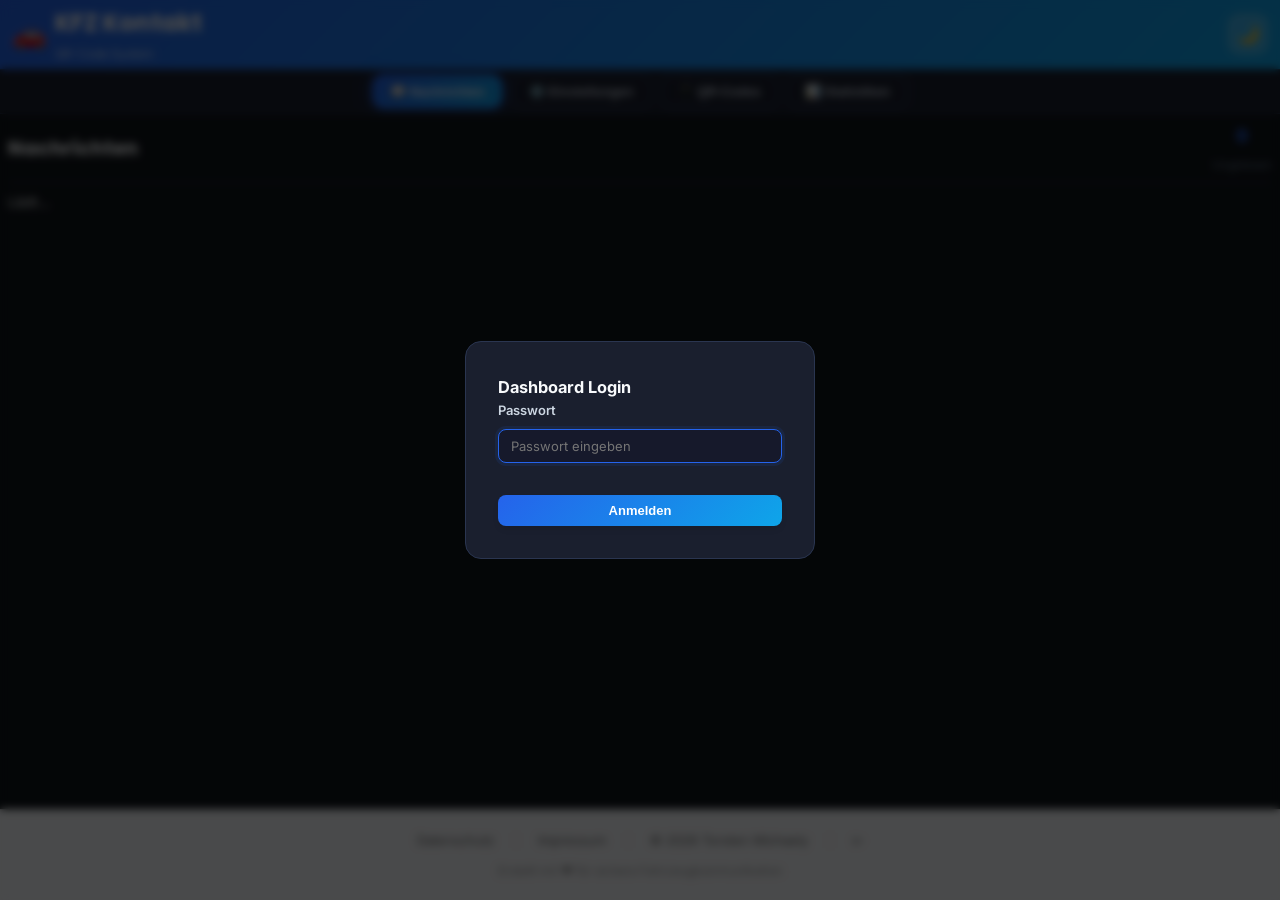
==== commit 86c16972: "feat: Consolidate contact settings to single phone number with toggleable methods - Add enable_teleg" ====
--- a/frontend/dashboard/index.html
+++ b/frontend/dashboard/index.html
@@ -111,29 +111,38 @@
                 <div id="settings" class="tab-content">
                     <div class="settings-section">
                         <div class="section-header">
-                            <h2>Benachrichtigungen</h2>
-                        </div>
-
-                        <!-- SMS Settings -->
+                            <h2>Kontaktmethoden</h2>
+                        </div>
+
+                        <!-- Contact Settings -->
                         <div class="settings-card">
-                            <h3>📱 SMS-Benachrichtigungen</h3>
-                            <label class="settings-label">Mobilnummer für SMS</label>
+                            <h3>📱 Deine Telefonnummer</h3>
+                            <label class="settings-label">Mobilnummer (z.B. +491234567890)</label>
                             <div class="settings-input-group">
                                 <input type="text" id="phoneNumber" placeholder="+491234567890">
-                                <button class="btn btn-primary" id="savePhoneBtn">Speichern</button>
-                            </div>
-                            <small class="settings-helper">Du bekommst SMS wenn neue Nachrichten eingehen (privat, nicht öffentlich sichtbar)</small>
-                        </div>
-
-                        <!-- WhatsApp Settings -->
+                                <button class="btn btn-primary" id="saveContactBtn">Speichern</button>
+                            </div>
+                            <small class="settings-helper">Diese Nummer wird für SMS und WhatsApp verwendet</small>
+                        </div>
+
+                        <!-- Contact Methods -->
                         <div class="settings-card">
-                            <h3>💬 WhatsApp Kontakt</h3>
-                            <label class="settings-label">Deine WhatsApp Nummer</label>
-                            <div class="settings-input-group">
-                                <input type="text" id="whatsappNumber" placeholder="+491234567890">
-                                <button class="btn btn-primary" id="saveWhatsappBtn">Speichern</button>
-                            </div>
-                            <small class="settings-helper">Besucher können dich über WhatsApp kontaktieren (öffentlich sichtbar)</small>
+                            <h3>🔧 Verfügbare Kontaktmethoden</h3>
+                            <div style="display: flex; flex-direction: column; gap: 12px;">
+                                <label style="display: flex; align-items: center; gap: 8px; cursor: pointer;">
+                                    <input type="checkbox" id="enableTelegram" style="width: 18px; height: 18px; cursor: pointer;">
+                                    <span>📱 Telegram</span>
+                                </label>
+                                <label style="display: flex; align-items: center; gap: 8px; cursor: pointer;">
+                                    <input type="checkbox" id="enableSMS" style="width: 18px; height: 18px; cursor: pointer;">
+                                    <span>💬 SMS</span>
+                                </label>
+                                <label style="display: flex; align-items: center; gap: 8px; cursor: pointer;">
+                                    <input type="checkbox" id="enableWhatsApp" style="width: 18px; height: 18px; cursor: pointer;">
+                                    <span>📲 WhatsApp</span>
+                                </label>
+                            </div>
+                            <button class="btn btn-primary" id="saveMethodsBtn" style="margin-top: 16px; width: 100%;">Speichern</button>
                         </div>
                     </div>
                 </div>
--- a/frontend/dashboard/css/style.css
+++ b/frontend/dashboard/css/style.css
@@ -110,13 +110,22 @@
 
 html, body {
   width: 100%;
-  height: 100%;
+  height: 100vh;
+  margin: 0;
+  padding: 0;
   background: var(--color-bg-main);
   color: var(--color-text-primary);
   font-family: var(--font-sans);
   font-size: var(--font-size-base);
   line-height: 1.6;
   transition: background-color var(--transition-base), color var(--transition-base);
+  overflow: hidden;
+}
+
+/* ====== BODY STRUCTURE ====== */
+body {
+  display: flex;
+  flex-direction: column;
 }
 
 /* ====== HEADER ====== */
@@ -128,6 +137,7 @@
   background: linear-gradient(135deg, var(--color-primary) 0%, var(--color-primary-accent) 100%);
   border-bottom: 1px solid var(--color-border);
   box-shadow: var(--shadow-md);
+  flex-shrink: 0;
 }
 
 .header-left {
@@ -190,6 +200,7 @@
   background: var(--color-bg-secondary);
   border-bottom: 1px solid var(--color-border);
   flex-wrap: wrap;
+  flex-shrink: 0;
 }
 
 .nav-btn {
@@ -220,9 +231,10 @@
 /* ====== DASHBOARD MAIN ====== */
 .dashboard {
   display: flex;
-  height: calc(100vh - 180px);
+  flex: 1;
   overflow: hidden;
   background: var(--color-bg-main);
+  min-height: 0;
 }
 
 .main-content {
@@ -230,6 +242,7 @@
   padding: var(--space-2);
   overflow-y: auto;
   width: 100%;
+  min-height: 0;
 }
 
 .header {
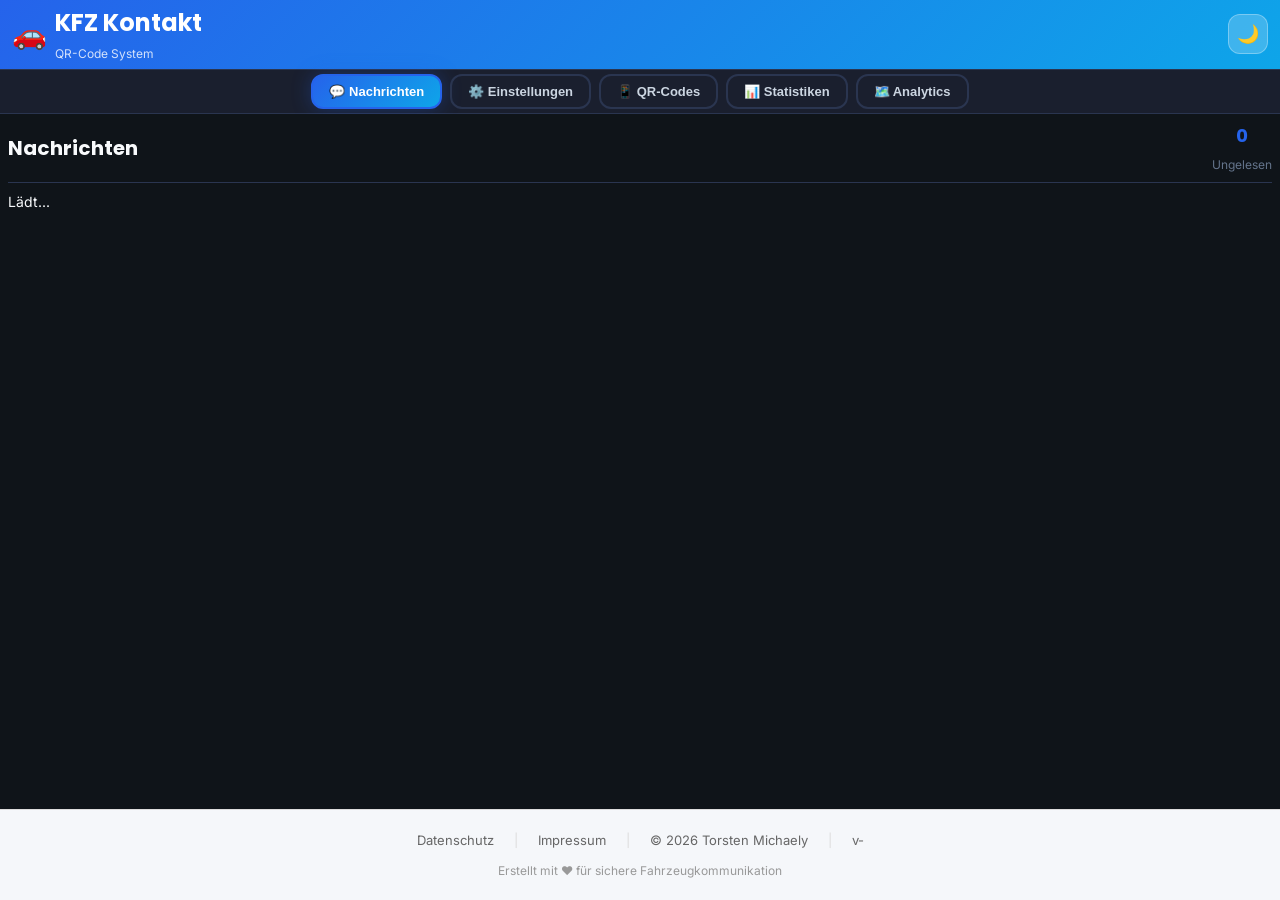
==== commit e6ee8d74: "feat: Add Analytics Tab with QR-Code Scan Tracking & Geolocation **Analytics Tab Features:** - New '" ====
--- a/frontend/dashboard/index.html
+++ b/frontend/dashboard/index.html
@@ -83,6 +83,9 @@
         <button class="nav-btn" data-tab="stats">
             📊 Statistiken
         </button>
+        <button class="nav-btn" data-tab="analytics">
+            🗺️ Analytics
+        </button>
     </nav>
 
     <div class="dashboard">
@@ -326,6 +329,72 @@
                             <div class="stat-card-title">Beantwortet</div>
                             <div class="stat-card-value" id="statsResponded">0</div>
                         </div>
+                        <div class="stat-card">
+                            <div class="stat-card-title">Gesamt Scans</div>
+                            <div class="stat-card-value" id="totalScans">0</div>
+                        </div>
+                        <div class="stat-card">
+                            <div class="stat-card-title">Conversion Rate</div>
+                            <div class="stat-card-value" id="conversionRate">0%</div>
+                        </div>
+                    </div>
+                </div>
+
+                <!-- Analytics Tab -->
+                <div id="analytics" class="tab-content">
+                    <div class="analytics-container">
+                        <div class="section-header">
+                            <h2>QR-Code Analytics</h2>
+                            <select id="qrCodeSelect" style="padding: 8px 12px; border: 1px solid #ddd; border-radius: 6px; font-size: 14px;">
+                                <option value="">-- QR-Code wählen --</option>
+                            </select>
+                        </div>
+
+                        <div id="analyticsContent" style="display: none;">
+                            <!-- QR Code Stats -->
+                            <div class="stats-grid">
+                                <div class="stat-card">
+                                    <div class="stat-card-title">📊 Scans gesamt</div>
+                                    <div class="stat-card-value" id="qrTotalScans">0</div>
+                                </div>
+                                <div class="stat-card">
+                                    <div class="stat-card-title">💬 Nachrichten</div>
+                                    <div class="stat-card-value" id="qrMessages">0</div>
+                                </div>
+                                <div class="stat-card">
+                                    <div class="stat-card-title">📈 Conversion</div>
+                                    <div class="stat-card-value" id="qrConversion">0%</div>
+                                </div>
+                            </div>
+
+                            <!-- Device Breakdown -->
+                            <div class="analytics-section">
+                                <h3>📱 Device-Typ Verteilung</h3>
+                                <div id="deviceBreakdown" class="breakdown-list"></div>
+                            </div>
+
+                            <!-- Browser Breakdown -->
+                            <div class="analytics-section">
+                                <h3>🌐 Browser Verteilung</h3>
+                                <div id="browserBreakdown" class="breakdown-list"></div>
+                            </div>
+
+                            <!-- Country Breakdown -->
+                            <div class="analytics-section">
+                                <h3>🗺️ Länder-Verteilung</h3>
+                                <div id="countryBreakdown" class="breakdown-list"></div>
+                            </div>
+
+                            <!-- Latest Scans -->
+                            <div class="analytics-section">
+                                <h3>🔍 Neueste Scans</h3>
+                                <div id="latestScans" class="scans-list"></div>
+                            </div>
+                        </div>
+
+                        <div id="noQRSelected" style="text-align: center; padding: 40px; color: #999;">
+                            <p>Wähle oben einen QR-Code aus, um Analytics zu sehen</p>
+                        </div>
                     </div>
                 </div>
             </div>
--- a/frontend/dashboard/css/style.css
+++ b/frontend/dashboard/css/style.css
@@ -408,6 +408,22 @@
   border-radius: var(--radius-lg);
   padding: var(--space-4);
   transition: all var(--transition-base);
+  position: relative;
+}
+
+.message-card.unread {
+  background: #f0f9ff;
+  border-left: 5px solid #10b981 !important;
+  box-shadow: 0 0 0 2px rgba(16, 185, 129, 0.2) inset;
+  font-weight: 600;
+}
+
+.message-card.unread::before {
+  content: '🔵';
+  position: absolute;
+  top: 12px;
+  right: 16px;
+  font-size: 10px;
 }
 
 .message-card:hover {
@@ -865,3 +881,126 @@
 .mb-4 {
   margin-bottom: var(--space-1);
 }
+
+/* ===== ANALYTICS STYLES ===== */
+.analytics-container {
+  display: flex;
+  flex-direction: column;
+  gap: var(--space-4);
+}
+
+.analytics-section {
+  background: var(--color-surface);
+  border: 1px solid var(--color-border);
+  border-radius: var(--radius-lg);
+  padding: var(--space-4);
+}
+
+.analytics-section h3 {
+  font-size: var(--font-size-md);
+  font-weight: 600;
+  color: var(--color-text-primary);
+  margin-bottom: var(--space-3);
+}
+
+.breakdown-list {
+  display: flex;
+  flex-direction: column;
+  gap: var(--space-3);
+}
+
+.breakdown-item {
+  display: grid;
+  grid-template-columns: 120px 1fr 60px;
+  gap: var(--space-2);
+  align-items: center;
+}
+
+.breakdown-label {
+  font-size: var(--font-size-sm);
+  color: var(--color-text-secondary);
+  display: flex;
+  justify-content: space-between;
+  align-items: center;
+}
+
+.breakdown-count {
+  background: var(--color-primary);
+  color: white;
+  padding: 2px 8px;
+  border-radius: 4px;
+  font-weight: 600;
+  font-size: 12px;
+}
+
+.breakdown-bar {
+  height: 24px;
+  background: var(--color-bg-secondary);
+  border-radius: 4px;
+  overflow: hidden;
+}
+
+.breakdown-fill {
+  height: 100%;
+  background: linear-gradient(90deg, var(--color-primary) 0%, var(--color-primary-light) 100%);
+  border-radius: 4px;
+  transition: width 0.3s ease;
+}
+
+.breakdown-percent {
+  text-align: right;
+  font-size: var(--font-size-sm);
+  color: var(--color-text-muted);
+  font-weight: 500;
+}
+
+.scans-list {
+  display: flex;
+  flex-direction: column;
+  gap: var(--space-2);
+}
+
+.scan-item {
+  background: var(--color-bg-secondary);
+  border: 1px solid var(--color-border);
+  border-radius: var(--radius-md);
+  padding: var(--space-3);
+  display: flex;
+  justify-content: space-between;
+  align-items: center;
+  transition: all 0.2s ease;
+}
+
+.scan-item:hover {
+  background: var(--color-surface-hover);
+  border-color: var(--color-primary);
+}
+
+.scan-info {
+  display: flex;
+  flex-direction: column;
+  gap: 4px;
+}
+
+.scan-device {
+  font-size: var(--font-size-sm);
+  color: var(--color-text-secondary);
+  font-weight: 500;
+}
+
+.scan-country {
+  font-size: var(--font-size-sm);
+  color: var(--color-text-muted);
+}
+
+.scan-geo {
+  font-size: var(--font-size-xs);
+  color: var(--color-primary-light);
+  font-family: var(--font-mono);
+}
+
+.scan-time {
+  font-size: var(--font-size-xs);
+  color: var(--color-text-muted);
+  margin-top: 4px;
+}
